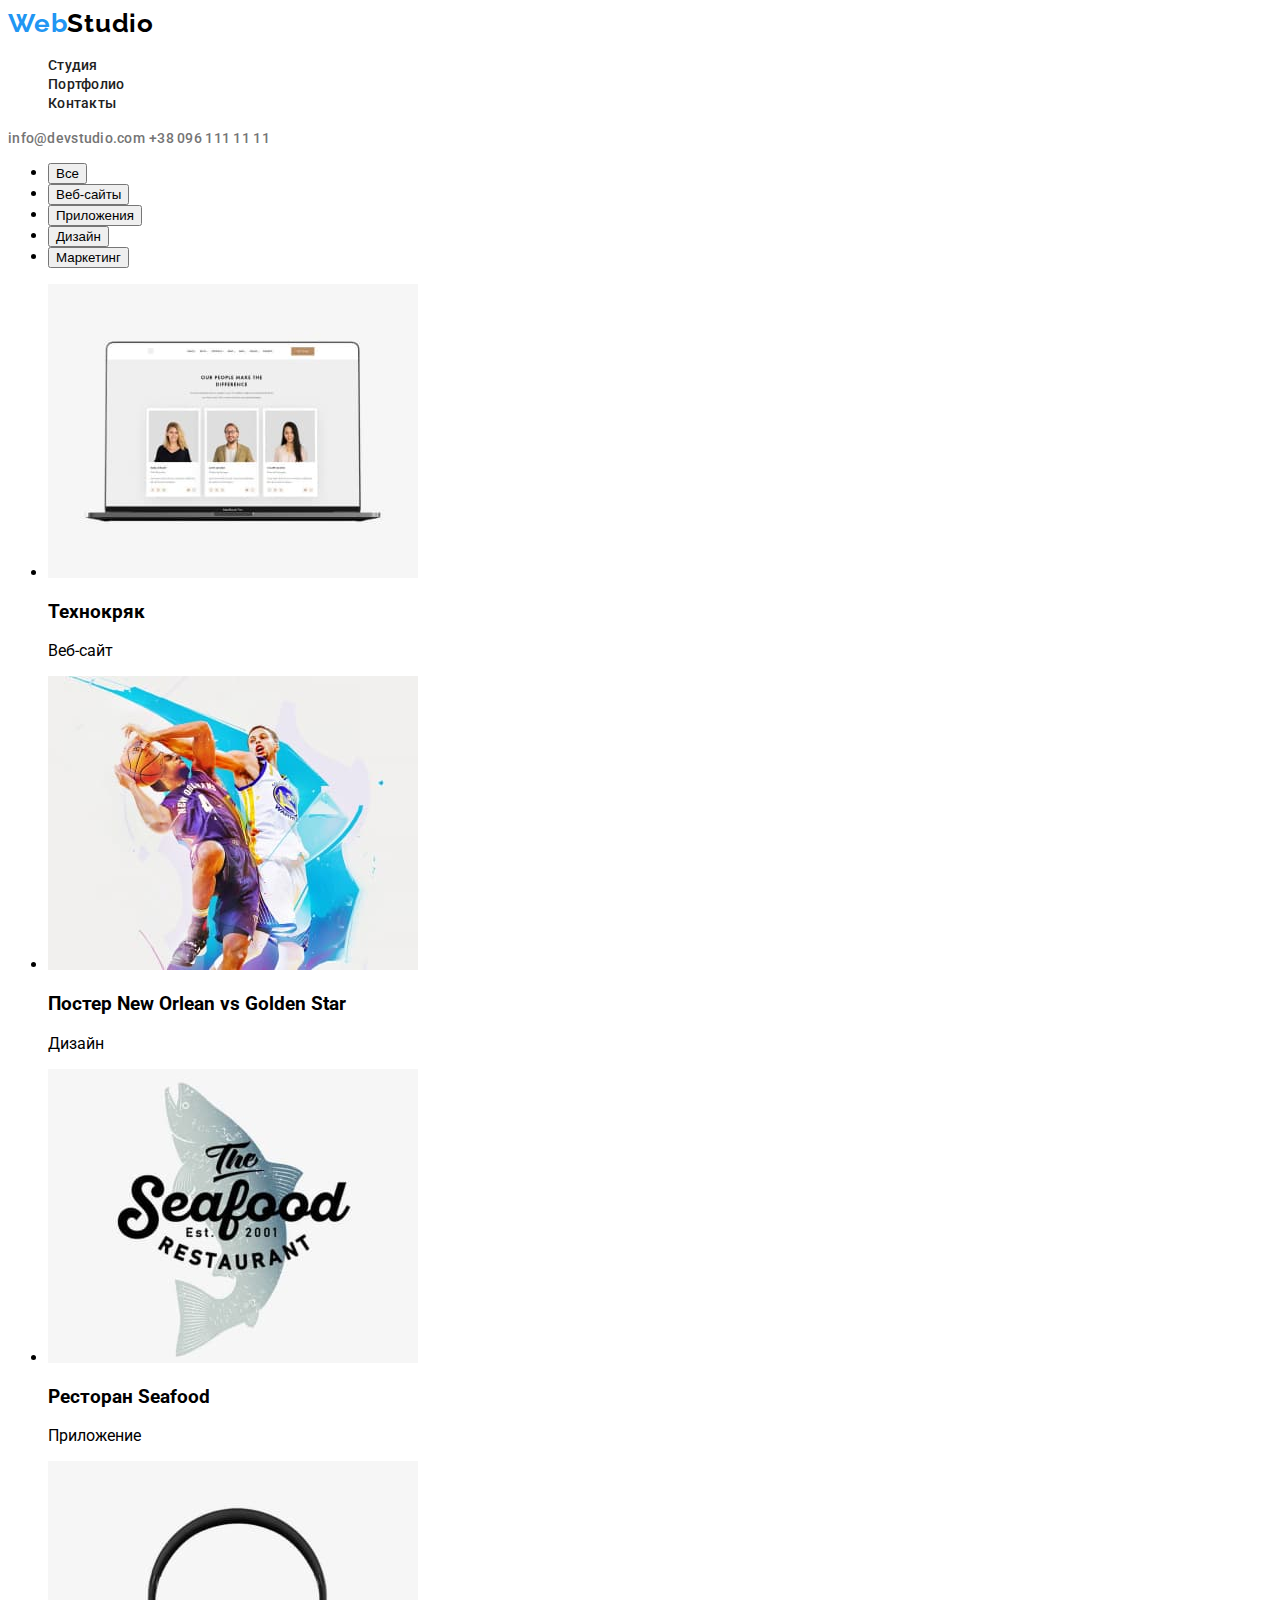
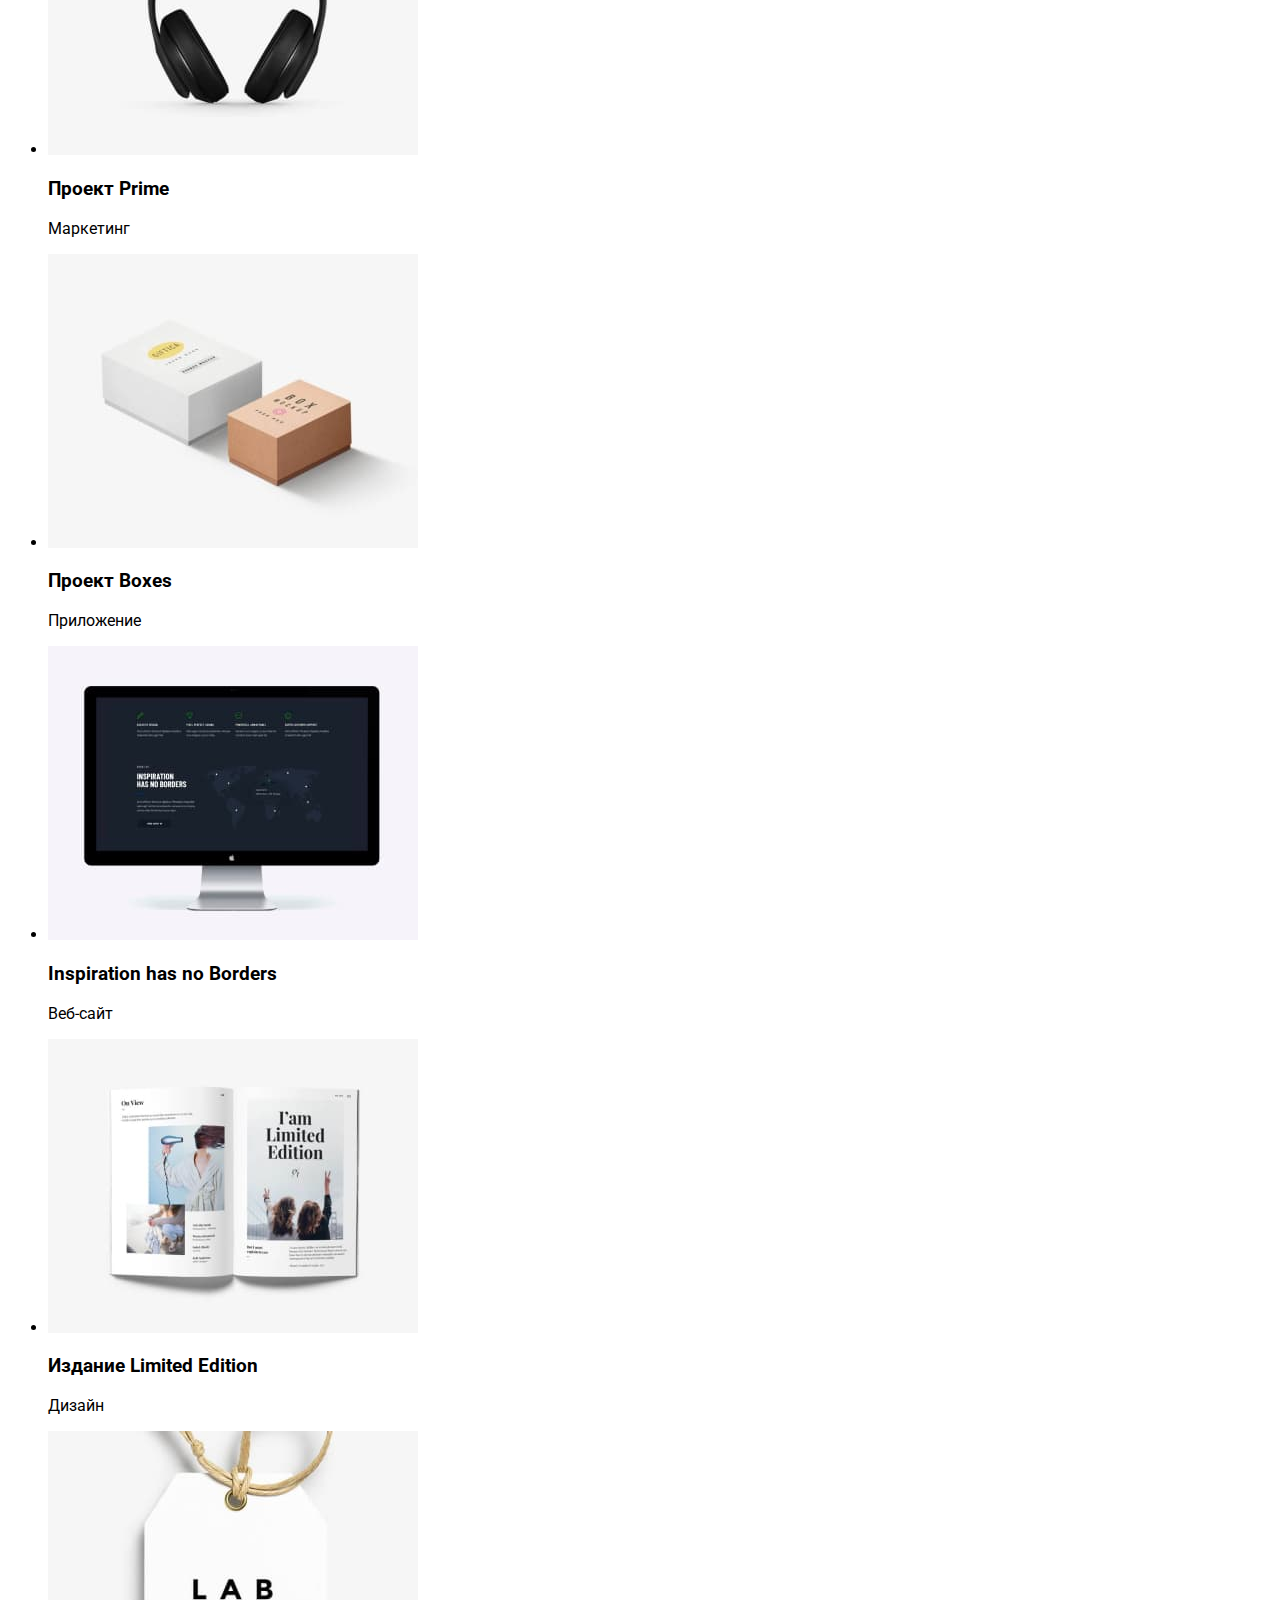
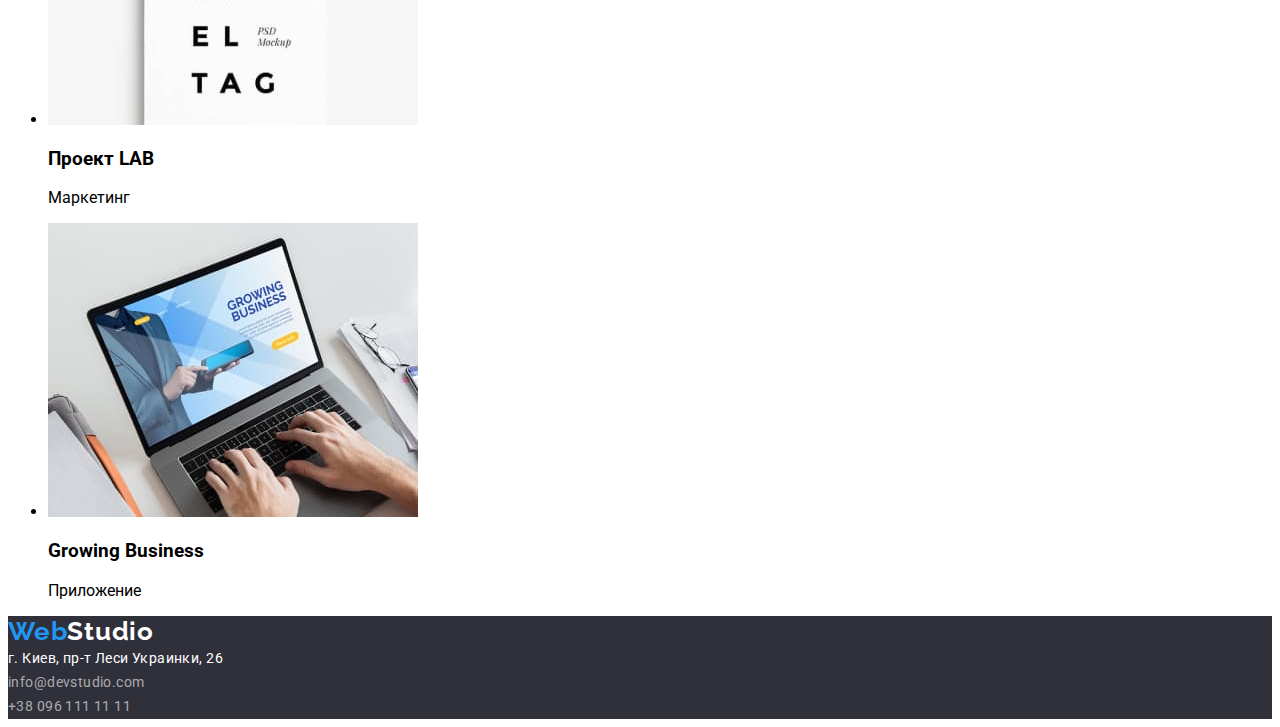
==== portfolio.html @ df606b57 "Initial commit" ====
<!DOCTYPE html>
<html lang="ru">
  <head>
    <meta charset="UTF-8" />
    <meta http-equiv="X-UA-Compatible" content="IE=edge" />
    <meta name="viewport" content="width=device-width, initial-scale=1.0" />
    <title>WebStudio</title>
    <link rel="stylesheet" href="./css/styles.css" />
    <link rel="preconnect" href="https://fonts.googleapis.com" />
    <link rel="preconnect" href="https://fonts.gstatic.com" crossorigin />
    <link
      href="https://fonts.googleapis.com/css2?family=Raleway:wght@700&family=Roboto:wght@400;500;700;900&display=swap"
      rel="stylesheet"
    />
  </head>
  <body>
    <header class="header">
      <nav>
        <a class="header-logo-text" lang="en" href="./index.html">
          <span class="header-logo-web">Web</span><span class="header-logo-studio">Studio</span></a
        >
        <ul class="header-list">
          <li><a class="header-link" href="./index.html">Студия</a></li>
          <li><a class="header-link" href="./portfolio.html">Портфолио</a></li>
          <li><a class="header-link" href="">Контакты</a></li>
        </ul>
      </nav>
      <a class="header-gmail" href="mailto:info@devstudio.com">info@devstudio.com</a>
      <a class="header-tel" href="tel:+380961111111">+38 096 111 11 11</a>
    </header>
    <main>
      <section>
        <ul>
          <li><button type="button">Все</button></li>
          <li><button type="button">Веб-сайты</button></li>
          <li><button type="button">Приложения</button></li>
          <li><button type="button">Дизайн</button></li>
          <li><button type="button">Маркетинг</button></li>
        </ul>
      </section>
      <section>
        <ul>
          <li>
            <img src="./images/portfolio1.jpg" width="370" height="294" alt="Технокряк" />
            <h3>Технокряк</h3>
            <p>Веб-сайт</p>
          </li>
          <li>
            <img
              src="./images/portfolio2.jpg"
              width="370"
              height="294"
              alt="Постер New Orlean vs Golden Star"
            />
            <h3>Постер <span lang="en">New Orlean vs Golden Star</span></h3>
            <p>Дизайн</p>
          </li>
          <li>
            <img src="./images/portfolio3.jpg" width="370" height="294" alt="Ресторан Seafood" />
            <h3>Ресторан <span lang="en">Seafood</span></h3>
            <p>Приложение</p>
          </li>
          <li>
            <img src="./images/portfolio4.jpg" width="370" height="294" alt="Проект Prime" />
            <h3>Проект <span lang="en">Prime</span></h3>
            <p>Маркетинг</p>
          </li>
          <li>
            <img src="./images/portfolio5.jpg" width="370" height="294" alt="Проект Boxes" />
            <h3>Проект <span lang="en">Boxes</span></h3>
            <p>Приложение</p>
          </li>
          <li>
            <img
              src="./images/portfolio6.jpg"
              width="370"
              height="294"
              alt="Inspiration has no Borders"
            />
            <h3 lang="en">Inspiration has no Borders</h3>
            <p>Веб-сайт</p>
          </li>
          <li>
            <img
              src="./images/portfolio7.jpg"
              width="370"
              height="294"
              alt="Издание Limited Edition"
            />
            <h3>Издание <span lang="en">Limited Edition</span></h3>
            <p>Дизайн</p>
          </li>
          <li>
            <img src="./images/portfolio8.jpg" width="370" height="294" alt="Проект LAB" />
            <h3>Проект <span lang="en">LAB</span></h3>
            <p>Маркетинг</p>
          </li>
          <li>
            <img src="./images/portfolio9.jpg" width="370" height="294" alt="Growing Business" />
            <h3 lang="en">Growing Business</h3>
            <p>Приложение</p>
          </li>
        </ul>
      </section>
    </main>
    <footer class="footer">
      <a class="footer-logo-text" lang="en" href="./index.html">
        <span class="footer-logo-web">Web</span><span class="footer-logo-studio">Studio</span></a
      >
      <address class="footer-address">
        <a
          class="footer-map"
          href="https://goo.gl/maps/3psmEt58MnkG6RGu6"
          target="_blank"
          rel="noopener noreferrer nofollow"
          >г. Киев, пр-т Леси Украинки, 26</a
        >
        <br />
        <a class="footer-gmail" href="mailto:info@devstudio.com">info@devstudio.com</a>
        <br />
        <a class="footer-tel" href="tel:+380961111111">+38 096 111 11 11</a>
      </address>
    </footer>
  </body>
</html>
---- css/styles.css ----
body {
    font-family: 'roboto', 'Segoe UI', Tahoma, sans-serif;
}

/*-------------------------------HEADER---------------------------------*/
.header-logo-text {
    text-decoration: none;
    font-family: 'Raleway';
    font-style: normal;
    font-weight: 700;
    font-size: 26px;
    line-height: 1.19;
    letter-spacing: 0.03em;
}
.header-logo-web {
    color: #2196F3;
}
.header-logo-studio {
    color: #000000;
}
.header-list {
    list-style: none
}
.header-link {
    text-decoration: none;
    font-style: normal;
    font-weight: 500;
    font-size: 14px;
    line-height: 1.14;
    letter-spacing: 0.02em;
    color: #212121;
}
.header-link:hover, 
.header-link:focus{
    color: #2196F3;
}
.header-gmail, .header-tel {
    text-decoration: none;
    font-weight: 500;
    font-size: 14px;
    line-height: 1.14;
    letter-spacing: 0.02em;
    color: #757575;
}
.header-gmail:hover, 
.header-gmail:focus, 
.header-tel:hover,
.header-tel:focus {
    color: #2196F3;
}
/*-------------------------------MAIN---------------------------------*/
.main-list,
.work-list,
.comands-list {
    list-style: none
}
/*---------SECTION-TITLE----------*/
.main-title {
    background: #2F303A;
}
.main-title-text {
    font-weight: 900;
    font-size: 44px;
    line-height: 1.36;
    text-align: center;
    letter-spacing: 0.06em;
    text-transform: uppercase;
    color: #FFFFFF;
}
.main-title-btn {
    font-weight: 700;
    font-size: 16px;
    line-height: 1.87;
    display: flex;
    align-items: center;
    text-align: center;
    letter-spacing: 0.06em;
    color: #FFFFFF;
    background: #2196F3;
}
.main-title-btn:hover,
.main-title-btn:focus {
    background: #188CE8;
}
/*---------SECTION-ITEMS------------*/
.main-list-item {
    font-weight: 700;
    font-size: 14px;
    line-height: 1.14;
    letter-spacing: 0.03em;
    text-transform: uppercase;
    color: #212121;
}
.main-list-aside {
    font-weight: 400;
    font-size: 14px;
    line-height: 1.14;
    letter-spacing: 0.03em;
    color: #757575;
}
/*---------SECTION-WORK-------------*/
.work-title {
    font-weight: 700;
    font-size: 36px;
    line-height: 42px;
    text-align: center;
    letter-spacing: 0.03em;
    color: #212121;
}
/*---------SECTION-COMANDS----------*/
.comands {
    background: #F5F4FA;
}
.comands-title {
    font-weight: 700;
    font-size: 36px;
    line-height: 1.16;
    text-align: center;
    letter-spacing: 0.03em;
    color: #212121;
}
.comands-product, 
.comands-frontend, 
.comands-marketing, 
.comands-designer {
    background: #FFFFFF;
}
.comands-item {
    font-size: 16px;
    line-height: 1.18;
    text-align: center;
    letter-spacing: 0.03em;
    color: #212121;
}
.comands-aside {
    font-style: normal;
    font-weight: 400;
    font-size: 16px;
    line-height: 1.18;
    text-align: center;
    letter-spacing: 0.03em;
    color: #757575;
}
/*-------------------------------FOOTER---------------------------------*/
.footer {
    background: #2F303A;
}
.footer-logo-text {
    text-decoration: none;
    font-family: 'Raleway';
    font-style: normal;
    font-weight: 700;
    font-size: 26px;
    line-height: 1.19;
    letter-spacing: 0.03em;
}
.footer-logo-web {
    color: #2196F3;
}
.footer-logo-studio {
    color: #FFFFFF;
}
.footer-address {
    font-style: normal;
    font-weight: 400;
    font-size: 14px;
    line-height: 1.71;
    letter-spacing: 0.03em;
    text-decoration: none;
}
.footer-map {
    text-decoration: none;
    color: #FFFFFF;
}
.footer-gmail, .footer-tel {
    text-decoration: none;
    color: rgba(255, 255, 255, 0.6);
}
.footer-map:hover,
.footer-map:focus,
.footer-gmail:hover,
.footer-gmail:focus,
.footer-tel:hover,
.footer-tel:focus {
    color: #2196F3;
}
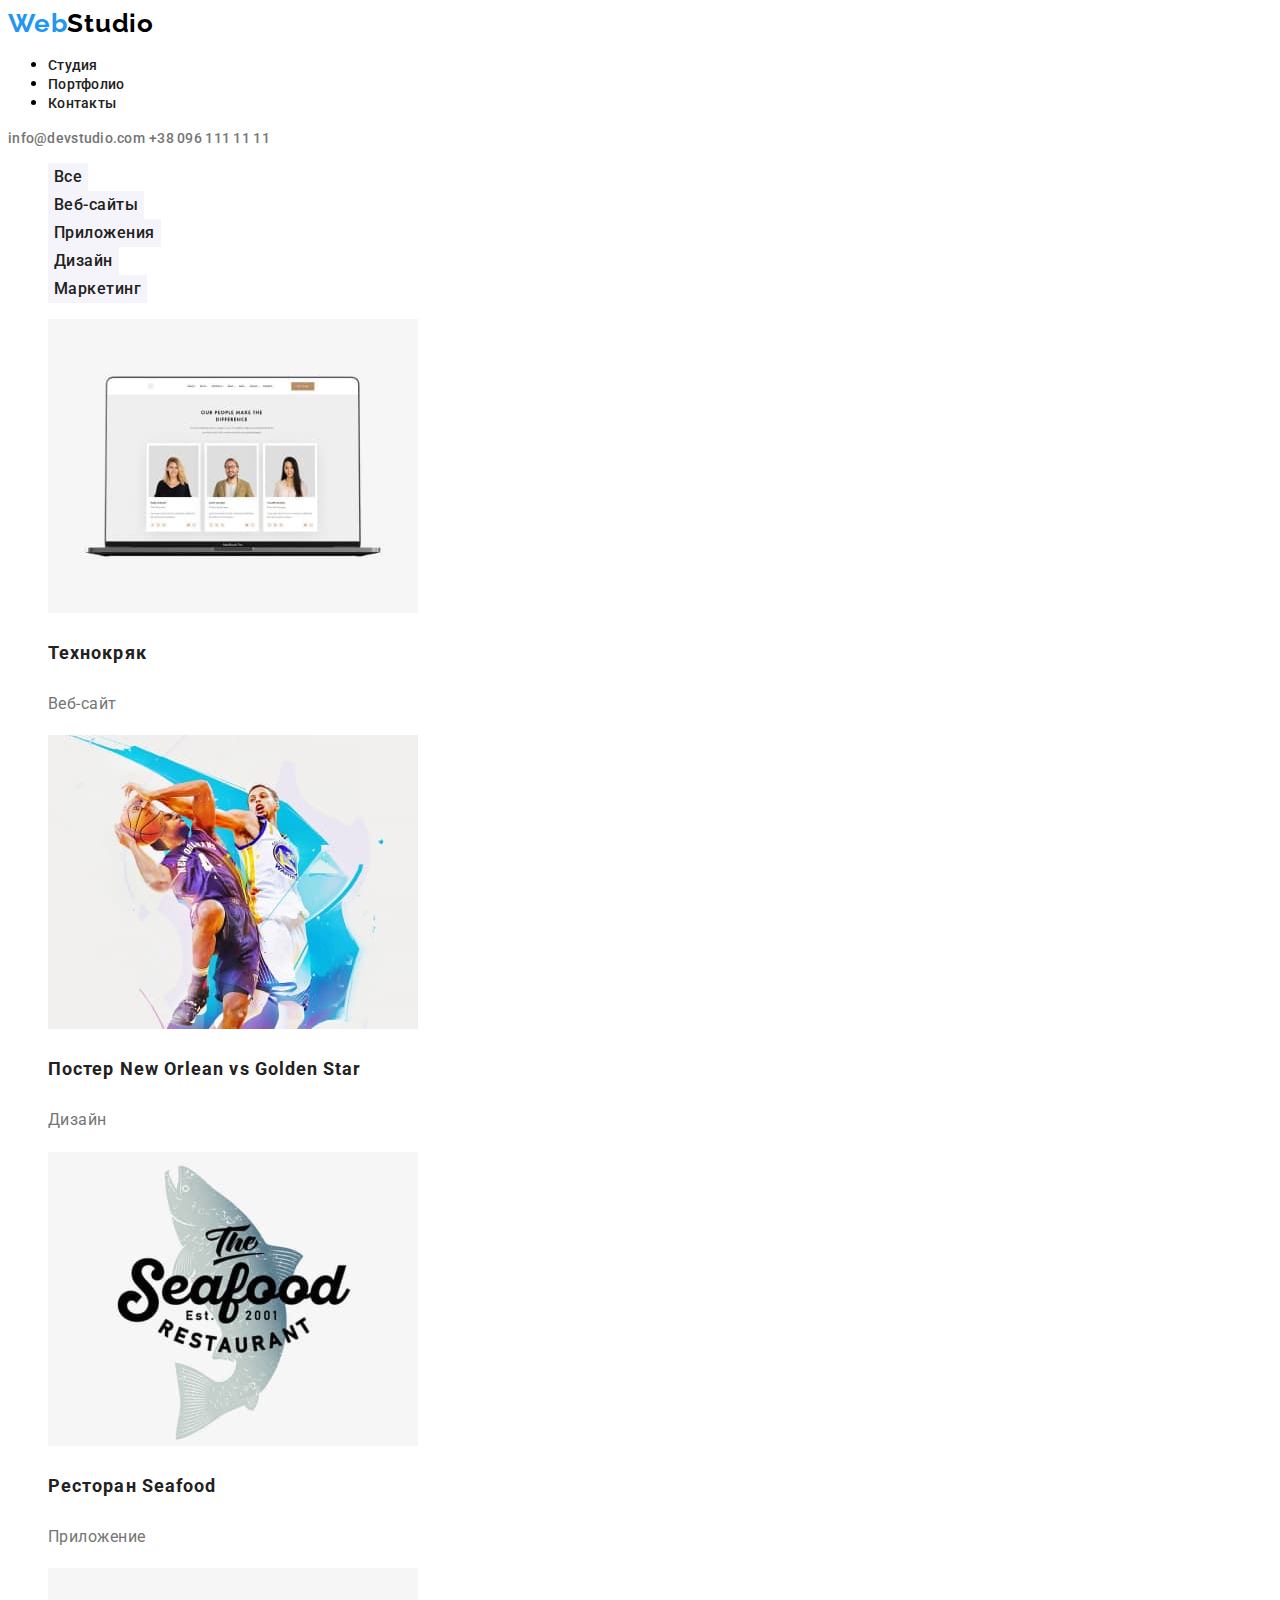
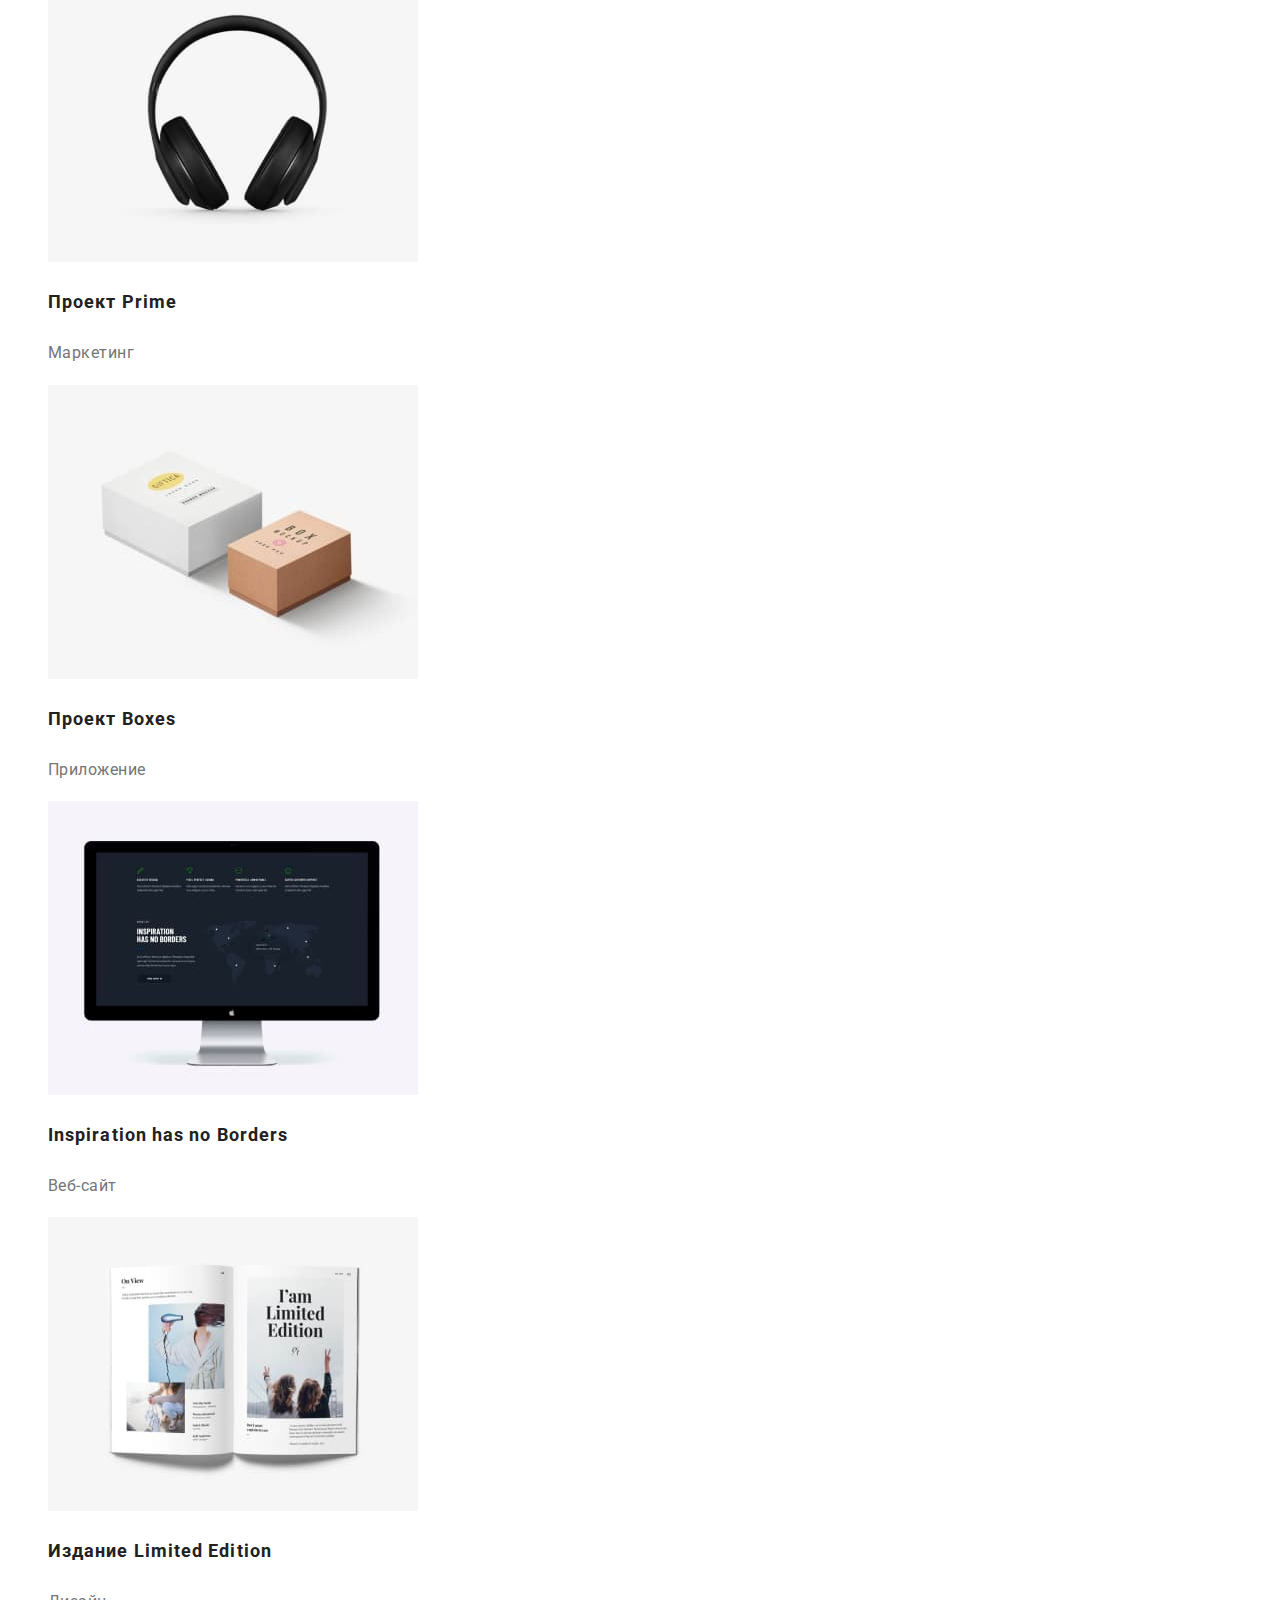
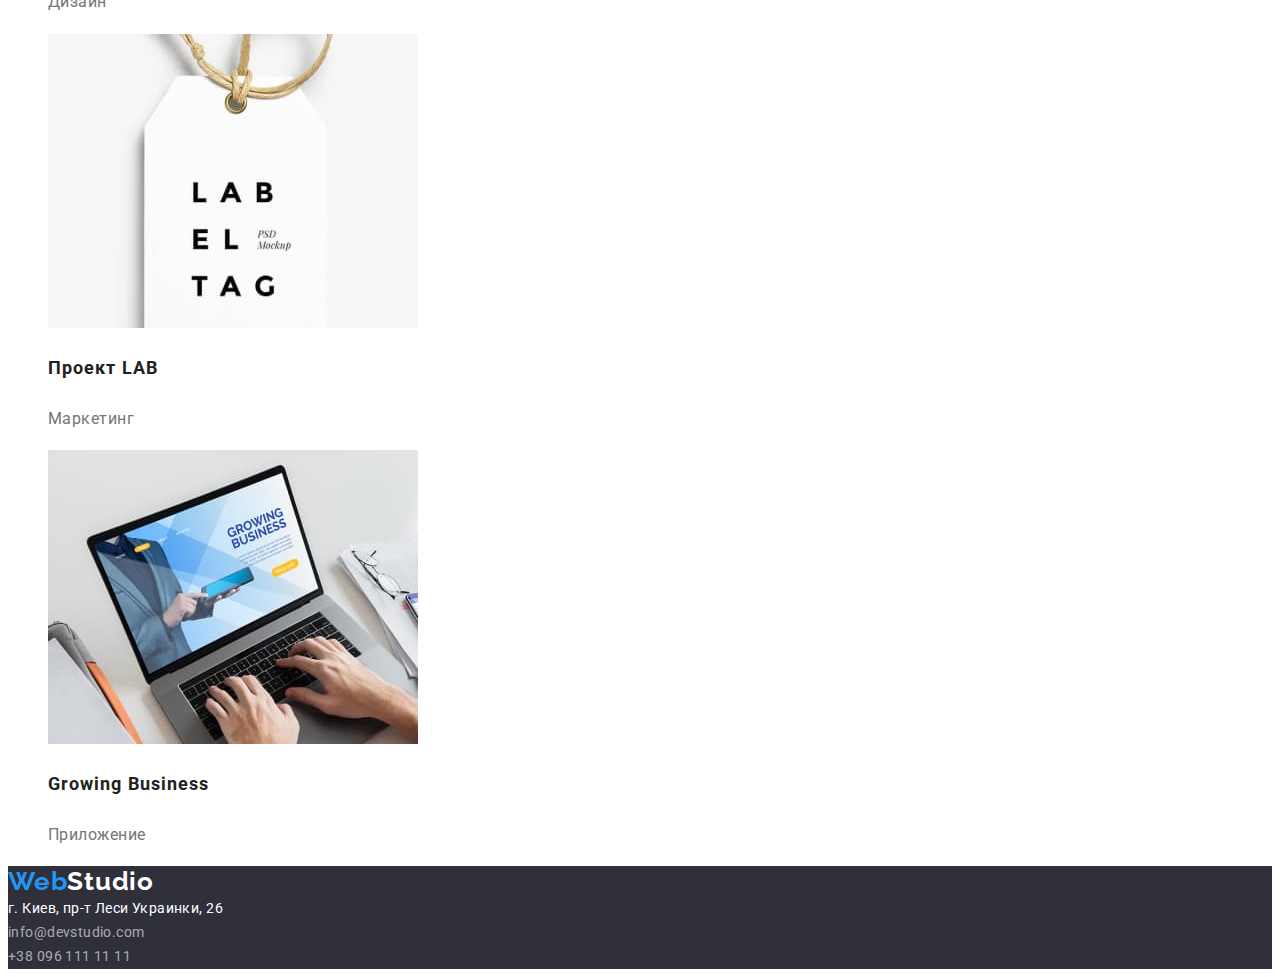
==== commit 1631102c: "9.04" ====
--- a/portfolio.html
+++ b/portfolio.html
@@ -16,34 +16,32 @@
   <body>
     <header class="header">
       <nav>
-        <a class="header-logo-text" lang="en" href="./index.html">
-          <span class="header-logo-web">Web</span><span class="header-logo-studio">Studio</span></a
-        >
+        <a class="header-logo link" lang="en" href="./index.html">
+          <span class="header-logo-web">Web</span><span class="header-logo-studio">Studio</span>
+        </a>
         <ul class="header-list">
-          <li><a class="header-link" href="./index.html">Студия</a></li>
-          <li><a class="header-link" href="./portfolio.html">Портфолио</a></li>
-          <li><a class="header-link" href="">Контакты</a></li>
+          <li><a class="header-link link" href="./index.html">Студия</a></li>
+          <li><a class="header-link link" href="./portfolio.html">Портфолио</a></li>
+          <li><a class="header-link link" href="">Контакты</a></li>
         </ul>
       </nav>
-      <a class="header-gmail" href="mailto:info@devstudio.com">info@devstudio.com</a>
-      <a class="header-tel" href="tel:+380961111111">+38 096 111 11 11</a>
+      <a class="header-gmail link" href="mailto:info@devstudio.com">info@devstudio.com</a>
+      <a class="header-tel link" href="tel:+380961111111">+38 096 111 11 11</a>
     </header>
     <main>
       <section>
-        <ul>
-          <li><button type="button">Все</button></li>
-          <li><button type="button">Веб-сайты</button></li>
-          <li><button type="button">Приложения</button></li>
-          <li><button type="button">Дизайн</button></li>
-          <li><button type="button">Маркетинг</button></li>
+        <ul class="list">
+          <li><button class="btn-filter" type="button">Все</button></li>
+          <li><button class="btn-filter" type="button">Веб-сайты</button></li>
+          <li><button class="btn-filter" type="button">Приложения</button></li>
+          <li><button class="btn-filter" type="button">Дизайн</button></li>
+          <li><button class="btn-filter" type="button">Маркетинг</button></li>
         </ul>
-      </section>
-      <section>
-        <ul>
+        <ul class="list">
           <li>
             <img src="./images/portfolio1.jpg" width="370" height="294" alt="Технокряк" />
-            <h3>Технокряк</h3>
-            <p>Веб-сайт</p>
+            <h3 class="filter-title">Технокряк</h3>
+            <p class="filter-item">Веб-сайт</p>
           </li>
           <li>
             <img
@@ -52,23 +50,23 @@
               height="294"
               alt="Постер New Orlean vs Golden Star"
             />
-            <h3>Постер <span lang="en">New Orlean vs Golden Star</span></h3>
-            <p>Дизайн</p>
+            <h3 class="filter-title">Постер <span lang="en">New Orlean vs Golden Star</span></h3>
+            <p class="filter-item">Дизайн</p>
           </li>
           <li>
             <img src="./images/portfolio3.jpg" width="370" height="294" alt="Ресторан Seafood" />
-            <h3>Ресторан <span lang="en">Seafood</span></h3>
-            <p>Приложение</p>
+            <h3 class="filter-title">Ресторан <span lang="en">Seafood</span></h3>
+            <p class="filter-item">Приложение</p>
           </li>
           <li>
             <img src="./images/portfolio4.jpg" width="370" height="294" alt="Проект Prime" />
-            <h3>Проект <span lang="en">Prime</span></h3>
-            <p>Маркетинг</p>
+            <h3 class="filter-title">Проект <span lang="en">Prime</span></h3>
+            <p class="filter-item">Маркетинг</p>
           </li>
           <li>
             <img src="./images/portfolio5.jpg" width="370" height="294" alt="Проект Boxes" />
-            <h3>Проект <span lang="en">Boxes</span></h3>
-            <p>Приложение</p>
+            <h3 class="filter-title">Проект <span lang="en">Boxes</span></h3>
+            <p class="filter-item">Приложение</p>
           </li>
           <li>
             <img
@@ -77,8 +75,8 @@
               height="294"
               alt="Inspiration has no Borders"
             />
-            <h3 lang="en">Inspiration has no Borders</h3>
-            <p>Веб-сайт</p>
+            <h3 class="filter-title" lang="en">Inspiration has no Borders</h3>
+            <p class="filter-item">Веб-сайт</p>
           </li>
           <li>
             <img
@@ -87,38 +85,39 @@
               height="294"
               alt="Издание Limited Edition"
             />
-            <h3>Издание <span lang="en">Limited Edition</span></h3>
-            <p>Дизайн</p>
+            <h3 class="filter-title">Издание <span lang="en">Limited Edition</span></h3>
+            <p class="filter-item">Дизайн</p>
           </li>
           <li>
             <img src="./images/portfolio8.jpg" width="370" height="294" alt="Проект LAB" />
-            <h3>Проект <span lang="en">LAB</span></h3>
-            <p>Маркетинг</p>
+            <h3 class="filter-title">Проект <span lang="en">LAB</span></h3>
+            <p class="filter-item">Маркетинг</p>
           </li>
           <li>
             <img src="./images/portfolio9.jpg" width="370" height="294" alt="Growing Business" />
-            <h3 lang="en">Growing Business</h3>
-            <p>Приложение</p>
+            <h3 class="filter-title" lang="en">Growing Business</h3>
+            <p class="filter-item">Приложение</p>
           </li>
         </ul>
       </section>
     </main>
     <footer class="footer">
-      <a class="footer-logo-text" lang="en" href="./index.html">
-        <span class="footer-logo-web">Web</span><span class="footer-logo-studio">Studio</span></a
-      >
+      <a class="footer-logo" lang="en" href="./index.html">
+        <span class="footer-logo-web">Web</span><span class="footer-logo-studio">Studio</span>
+      </a>
       <address class="footer-address">
         <a
-          class="footer-map"
+          class="footer-map link"
           href="https://goo.gl/maps/3psmEt58MnkG6RGu6"
           target="_blank"
           rel="noopener noreferrer nofollow"
-          >г. Киев, пр-т Леси Украинки, 26</a
         >
+          г. Киев, пр-т Леси Украинки, 26
+        </a>
         <br />
-        <a class="footer-gmail" href="mailto:info@devstudio.com">info@devstudio.com</a>
+        <a class="footer-gmail link" href="mailto:info@devstudio.com">info@devstudio.com</a>
         <br />
-        <a class="footer-tel" href="tel:+380961111111">+38 096 111 11 11</a>
+        <a class="footer-tel link" href="tel:+380961111111">+38 096 111 11 11</a>
       </address>
     </footer>
   </body>
--- a/css/styles.css
+++ b/css/styles.css
@@ -1,16 +1,32 @@
 body {
-    font-family: 'roboto', 'Segoe UI', Tahoma, sans-serif;
+    font-family: 'Roboto',  Tahoma, sans-serif;
+}
+.list {
+    list-style: none
+}
+.link {
+    text-decoration: none;
 }
 
+/*-------------------------------INDEX----------------------------------*/
 /*-------------------------------HEADER---------------------------------*/
-.header-logo-text {
-    text-decoration: none;
-    font-family: 'Raleway';
-    font-style: normal;
-    font-weight: 700;
-    font-size: 26px;
-    line-height: 1.19;
-    letter-spacing: 0.03em;
+.header-logo {
+    font-family: 'Raleway';
+    font-style: normal;
+    font-weight: 700;
+    font-size: 26px;
+    line-height: 1.19;
+    letter-spacing: 0.03em;
+}
+.header-logo:hover, 
+.header-logo:focus {
+    font-family: 'Raleway';
+    font-style: normal;
+    font-weight: 700;
+    font-size: 26px;
+    line-height: 1.19;
+    letter-spacing: 0.03em;
+    background: #ffffff;
 }
 .header-logo-web {
     color: #2196F3;
@@ -18,12 +34,7 @@
 .header-logo-studio {
     color: #000000;
 }
-.header-list {
-    list-style: none
-}
 .header-link {
-    text-decoration: none;
-    font-style: normal;
     font-weight: 500;
     font-size: 14px;
     line-height: 1.14;
@@ -31,29 +42,31 @@
     color: #212121;
 }
 .header-link:hover, 
-.header-link:focus{
+.header-link:focus {
+    font-weight: 500;
+    font-size: 14px;
+    line-height: 1.14;
+    letter-spacing: 0.02em;
+    background: #ffffff;
     color: #2196F3;
 }
 .header-gmail, .header-tel {
-    text-decoration: none;
-    font-weight: 500;
-    font-size: 14px;
-    line-height: 1.14;
-    letter-spacing: 0.02em;
-    color: #757575;
-}
-.header-gmail:hover, 
-.header-gmail:focus, 
-.header-tel:hover,
-.header-tel:focus {
+    font-weight: 500;
+    font-size: 14px;
+    line-height: 1.14;
+    letter-spacing: 0.02em;
+    color: #757575;
+}
+.header-gmail:hover, .header-gmail:focus, 
+.header-tel:hover, .header-tel:focus {
+    font-weight: 500;
+    font-size: 14px;
+    line-height: 1.14;
+    letter-spacing: 0.02em;
+    background: #ffffff;
     color: #2196F3;
 }
 /*-------------------------------MAIN---------------------------------*/
-.main-list,
-.work-list,
-.comands-list {
-    list-style: none
-}
 /*---------SECTION-TITLE----------*/
 .main-title {
     background: #2F303A;
@@ -78,8 +91,16 @@
     color: #FFFFFF;
     background: #2196F3;
 }
-.main-title-btn:hover,
+.main-title-btn:hover, 
 .main-title-btn:focus {
+    font-weight: 700;
+    font-size: 16px;
+    line-height: 1.87;
+    display: flex;
+    align-items: center;
+    text-align: center;
+    letter-spacing: 0.06em;
+    color: #FFFFFF;
     background: #188CE8;
 }
 /*---------SECTION-ITEMS------------*/
@@ -145,7 +166,7 @@
 .footer {
     background: #2F303A;
 }
-.footer-logo-text {
+.footer-logo {
     text-decoration: none;
     font-family: 'Raleway';
     font-style: normal;
@@ -154,6 +175,17 @@
     line-height: 1.19;
     letter-spacing: 0.03em;
 }
+.footer-logo:hover,
+.footer-logo:focus {
+    text-decoration: none;
+    font-family: 'Raleway';
+    font-style: normal;
+    font-weight: 700;
+    font-size: 26px;
+    line-height: 1.19;
+    letter-spacing: 0.03em;
+    background: #2F303A;
+}
 .footer-logo-web {
     color: #2196F3;
 }
@@ -166,21 +198,82 @@
     font-size: 14px;
     line-height: 1.71;
     letter-spacing: 0.03em;
-    text-decoration: none;
 }
 .footer-map {
-    text-decoration: none;
+    font-style: normal;
+    font-weight: 400;
+    font-size: 14px;
+    line-height: 1.71;
+    letter-spacing: 0.03em;
+    color: #FFFFFF;
+}
+.footer-map:hover,
+.footer-map:focus {
+    font-style: normal;
+    font-weight: 400;
+    font-size: 14px;
+    line-height: 1.71;
+    letter-spacing: 0.03em;
+    background: #2F303A;
     color: #FFFFFF;
 }
 .footer-gmail, .footer-tel {
-    text-decoration: none;
+    font-style: normal;
+    font-weight: 400;
+    font-size: 14px;
+    line-height: 1.71;
+    letter-spacing: 0.03em;
     color: rgba(255, 255, 255, 0.6);
 }
-.footer-map:hover,
-.footer-map:focus,
 .footer-gmail:hover,
 .footer-gmail:focus,
 .footer-tel:hover,
 .footer-tel:focus {
-    color: #2196F3;
-}
+    font-style: normal;
+    font-weight: 400;
+    font-size: 14px;
+    line-height: 1.71;
+    letter-spacing: 0.03em;
+    background: #2F303A;
+    color: rgba(255, 255, 255, 0.6);
+}
+/*-------------------------------PORTFOLIO---------------------------------*/
+button {
+    border: none;
+}
+.btn-filter {
+    font-family: 'Roboto';
+    font-style: normal;
+    font-weight: 500;
+    font-size: 16px;
+    line-height: 26px;
+    text-align: center;
+    letter-spacing: 0.03em;
+    color: #212121;
+    background: #F5F4FA;
+}
+.btn-filter:hover, :focus {
+    font-family: 'Roboto';
+    font-style: normal;
+    font-weight: 500;
+    font-size: 16px;
+    line-height: 1.62;
+    text-align: center;
+    letter-spacing: 0.03em;
+    color: #FFFFFF;
+    background: #2196F3;
+}
+.filter-title {
+    font-weight: 700;
+    font-size: 18px;
+    line-height: 2;
+    letter-spacing: 0.06em;
+    color: #212121;
+}
+.filter-item {
+    font-weight: 400;
+    font-size: 16px;
+    line-height: 1.9;
+    letter-spacing: 0.03em;
+    color: #757575;
+}
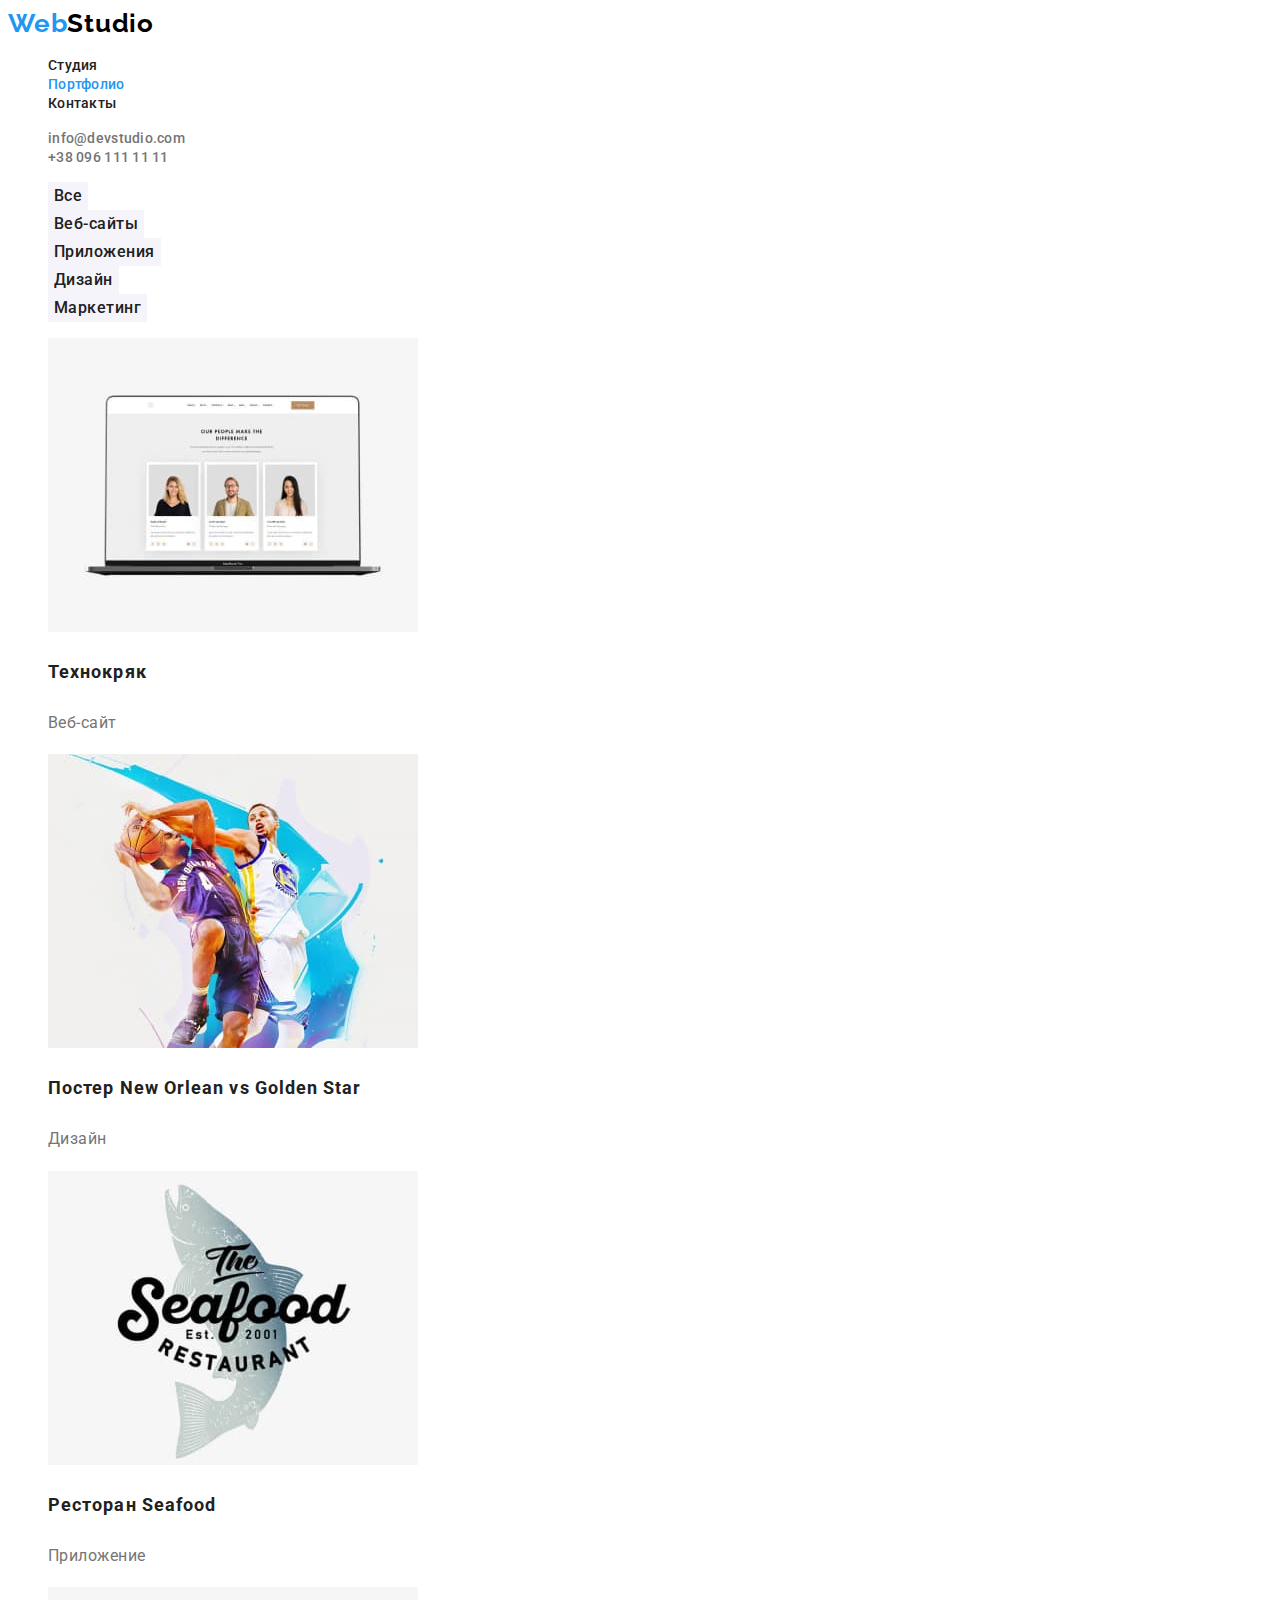
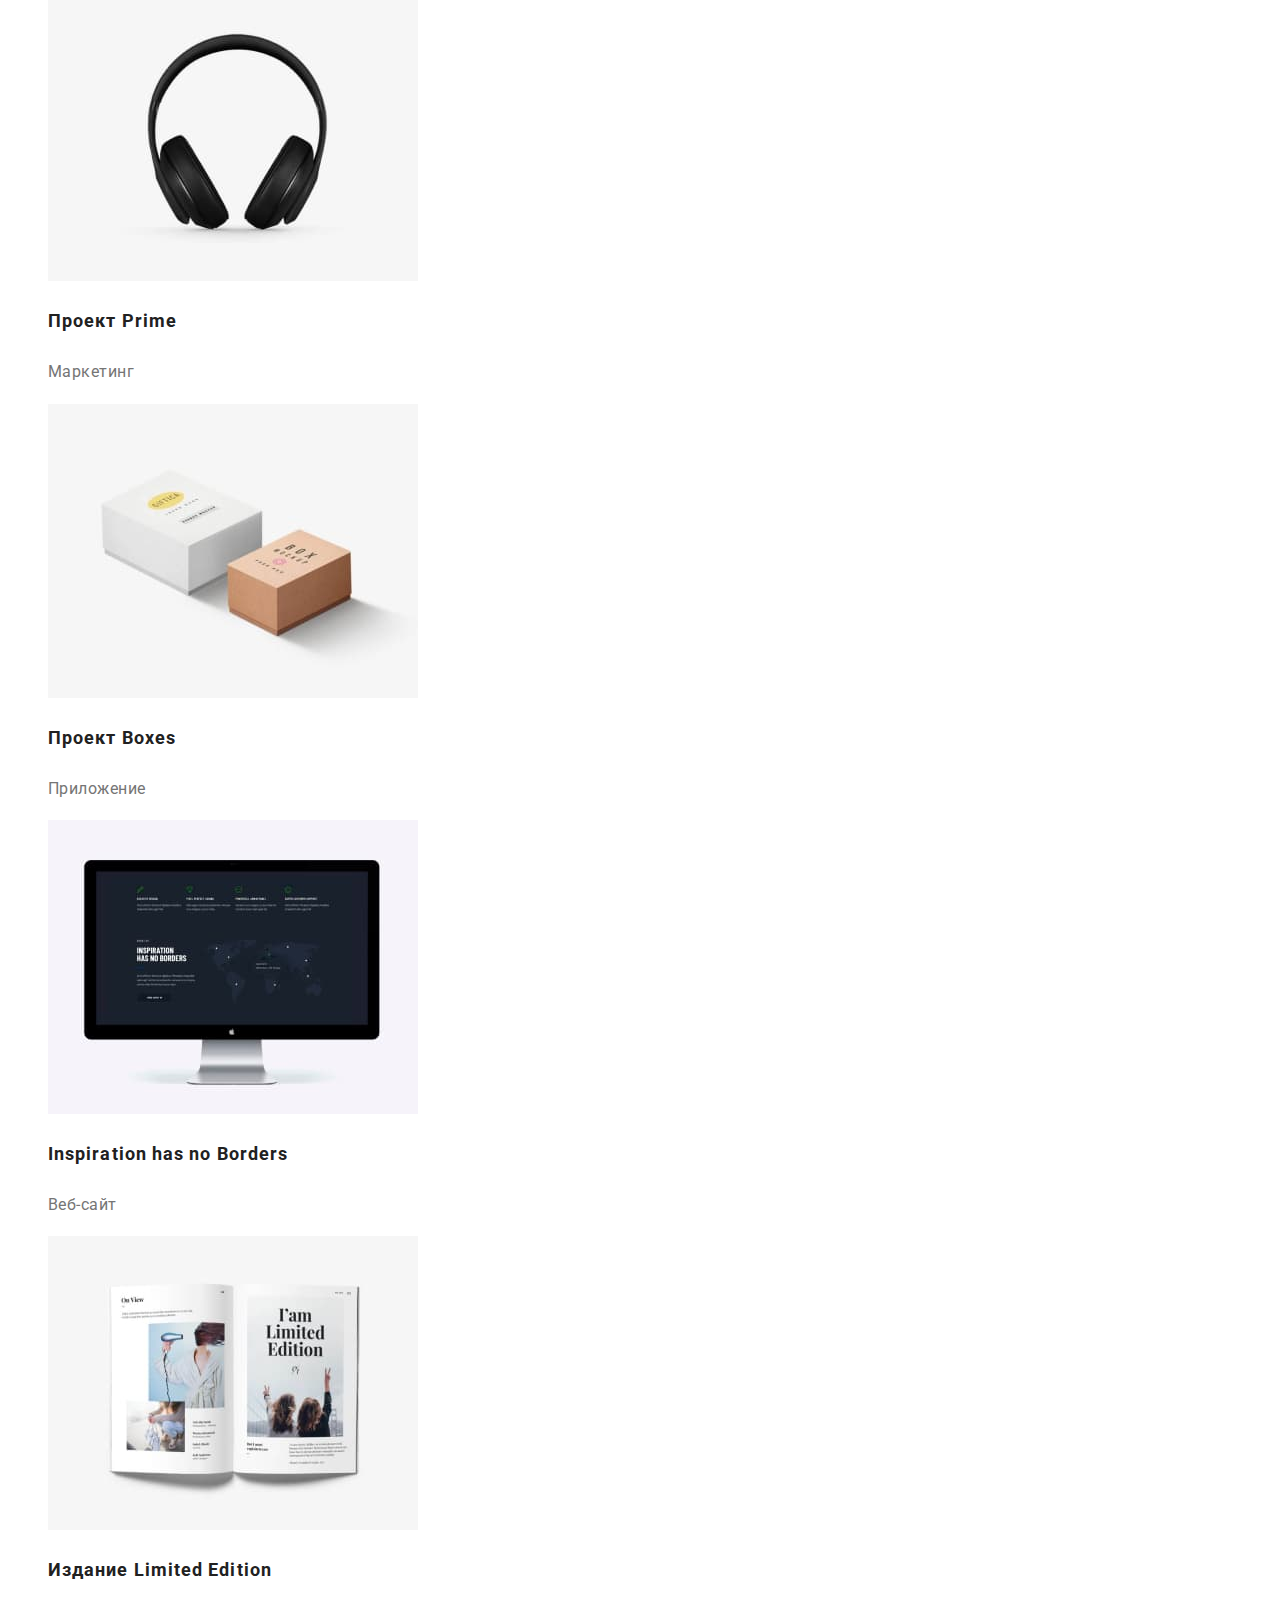
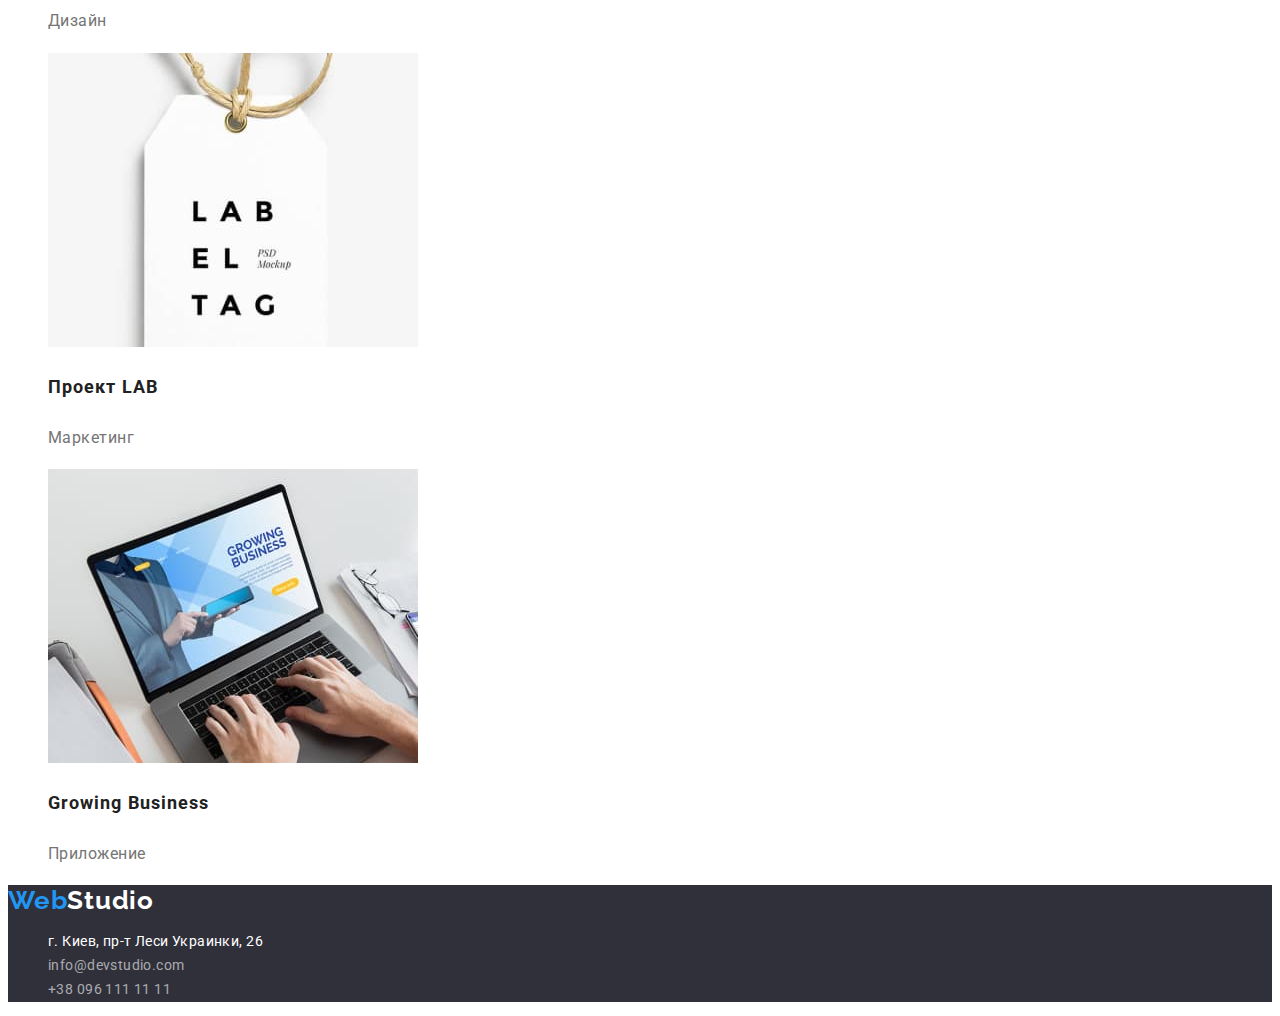
==== commit a1f71b55: "dz2" ====
--- a/portfolio.html
+++ b/portfolio.html
@@ -5,13 +5,13 @@
     <meta http-equiv="X-UA-Compatible" content="IE=edge" />
     <meta name="viewport" content="width=device-width, initial-scale=1.0" />
     <title>WebStudio</title>
-    <link rel="stylesheet" href="./css/styles.css" />
     <link rel="preconnect" href="https://fonts.googleapis.com" />
     <link rel="preconnect" href="https://fonts.gstatic.com" crossorigin />
     <link
       href="https://fonts.googleapis.com/css2?family=Raleway:wght@700&family=Roboto:wght@400;500;700;900&display=swap"
       rel="stylesheet"
     />
+    <link rel="stylesheet" href="./css/styles.css" />
   </head>
   <body>
     <header class="header">
@@ -19,14 +19,18 @@
         <a class="header-logo link" lang="en" href="./index.html">
           <span class="header-logo-web">Web</span><span class="header-logo-studio">Studio</span>
         </a>
-        <ul class="header-list">
+        <ul class="list">
           <li><a class="header-link link" href="./index.html">Студия</a></li>
-          <li><a class="header-link link" href="./portfolio.html">Портфолио</a></li>
+          <li><a class="header-link link current" href="./portfolio.html">Портфолио</a></li>
           <li><a class="header-link link" href="">Контакты</a></li>
         </ul>
       </nav>
-      <a class="header-gmail link" href="mailto:info@devstudio.com">info@devstudio.com</a>
-      <a class="header-tel link" href="tel:+380961111111">+38 096 111 11 11</a>
+      <ul class="list">
+        <li>
+          <a class="header-gmail link" href="mailto:info@devstudio.com">info@devstudio.com</a>
+        </li>
+        <li><a class="header-tel link" href="tel:+380961111111">+38 096 111 11 11</a></li>
+      </ul>
     </header>
     <main>
       <section>
@@ -105,19 +109,22 @@
       <a class="footer-logo" lang="en" href="./index.html">
         <span class="footer-logo-web">Web</span><span class="footer-logo-studio">Studio</span>
       </a>
-      <address class="footer-address">
-        <a
-          class="footer-map link"
-          href="https://goo.gl/maps/3psmEt58MnkG6RGu6"
-          target="_blank"
-          rel="noopener noreferrer nofollow"
-        >
-          г. Киев, пр-т Леси Украинки, 26
-        </a>
-        <br />
-        <a class="footer-gmail link" href="mailto:info@devstudio.com">info@devstudio.com</a>
-        <br />
-        <a class="footer-tel link" href="tel:+380961111111">+38 096 111 11 11</a>
+      <address class="footer-address link">
+        <ul class="list">
+          <li>
+            <a
+              class="footer-map link"
+              href="https://goo.gl/maps/3psmEt58MnkG6RGu6"
+              target="_blank"
+              rel="noopener noreferrer nofollow"
+              >г. Киев, пр-т Леси Украинки, 26
+            </a>
+          </li>
+          <li>
+            <a class="footer-gmail link" href="mailto:info@devstudio.com">info@devstudio.com</a>
+          </li>
+          <li><a class="footer-tel link" href="tel:+380961111111">+38 096 111 11 11</a></li>
+        </ul>
       </address>
     </footer>
   </body>
--- a/css/styles.css
+++ b/css/styles.css
@@ -1,12 +1,13 @@
+:root {
+    --title-text-color: #212121;
+    --basic-text-color: #757575;
+    --accent-color: #2196F3;
+}
 body {
     font-family: 'Roboto',  Tahoma, sans-serif;
 }
-.list {
-    list-style: none
-}
-.link {
-    text-decoration: none;
-}
+.list { list-style: none; }
+.link { text-decoration: none; }
 
 /*-------------------------------INDEX----------------------------------*/
 /*-------------------------------HEADER---------------------------------*/
@@ -29,7 +30,7 @@
     background: #ffffff;
 }
 .header-logo-web {
-    color: #2196F3;
+    color: var(--accent-color);
 }
 .header-logo-studio {
     color: #000000;
@@ -41,6 +42,9 @@
     letter-spacing: 0.02em;
     color: #212121;
 }
+.current {
+    color: var(--accent-color);
+}
 .header-link:hover, 
 .header-link:focus {
     font-weight: 500;
@@ -48,7 +52,7 @@
     line-height: 1.14;
     letter-spacing: 0.02em;
     background: #ffffff;
-    color: #2196F3;
+    color: var(--accent-color);
 }
 .header-gmail, .header-tel {
     font-weight: 500;
@@ -64,7 +68,7 @@
     line-height: 1.14;
     letter-spacing: 0.02em;
     background: #ffffff;
-    color: #2196F3;
+    color: var(--accent-color);
 }
 /*-------------------------------MAIN---------------------------------*/
 /*---------SECTION-TITLE----------*/
@@ -81,6 +85,8 @@
     color: #FFFFFF;
 }
 .main-title-btn {
+    font-family: 'Roboto';
+    font-style: normal;
     font-weight: 700;
     font-size: 16px;
     line-height: 1.87;
@@ -89,10 +95,12 @@
     text-align: center;
     letter-spacing: 0.06em;
     color: #FFFFFF;
-    background: #2196F3;
+    background: var(--accent-color);
 }
 .main-title-btn:hover, 
 .main-title-btn:focus {
+    font-family: 'Roboto';
+    font-style: normal;
     font-weight: 700;
     font-size: 16px;
     line-height: 1.87;
@@ -110,23 +118,23 @@
     line-height: 1.14;
     letter-spacing: 0.03em;
     text-transform: uppercase;
-    color: #212121;
+    color: var(--title-text-color);
 }
 .main-list-aside {
     font-weight: 400;
     font-size: 14px;
     line-height: 1.14;
     letter-spacing: 0.03em;
-    color: #757575;
+    color: var(--basic-text-color);
 }
 /*---------SECTION-WORK-------------*/
 .work-title {
     font-weight: 700;
     font-size: 36px;
-    line-height: 42px;
-    text-align: center;
-    letter-spacing: 0.03em;
-    color: #212121;
+    line-height: 1.16;
+    text-align: center;
+    letter-spacing: 0.03em;
+    color: var(--title-text-color);
 }
 /*---------SECTION-COMANDS----------*/
 .comands {
@@ -151,7 +159,7 @@
     line-height: 1.18;
     text-align: center;
     letter-spacing: 0.03em;
-    color: #212121;
+    color: var(--title-text-color);
 }
 .comands-aside {
     font-style: normal;
@@ -160,7 +168,7 @@
     line-height: 1.18;
     text-align: center;
     letter-spacing: 0.03em;
-    color: #757575;
+    color: var(--basic-text-color);
 }
 /*-------------------------------FOOTER---------------------------------*/
 .footer {
@@ -187,7 +195,7 @@
     background: #2F303A;
 }
 .footer-logo-web {
-    color: #2196F3;
+    color: var(--accent-color);
 }
 .footer-logo-studio {
     color: #FFFFFF;
@@ -261,19 +269,19 @@
     text-align: center;
     letter-spacing: 0.03em;
     color: #FFFFFF;
-    background: #2196F3;
+    background: var(--accent-color);
 }
 .filter-title {
     font-weight: 700;
     font-size: 18px;
     line-height: 2;
     letter-spacing: 0.06em;
-    color: #212121;
+    color: var(--title-text-color);
 }
 .filter-item {
     font-weight: 400;
     font-size: 16px;
     line-height: 1.9;
     letter-spacing: 0.03em;
-    color: #757575;
-}
+    color: var(--basic-text-color);
+}
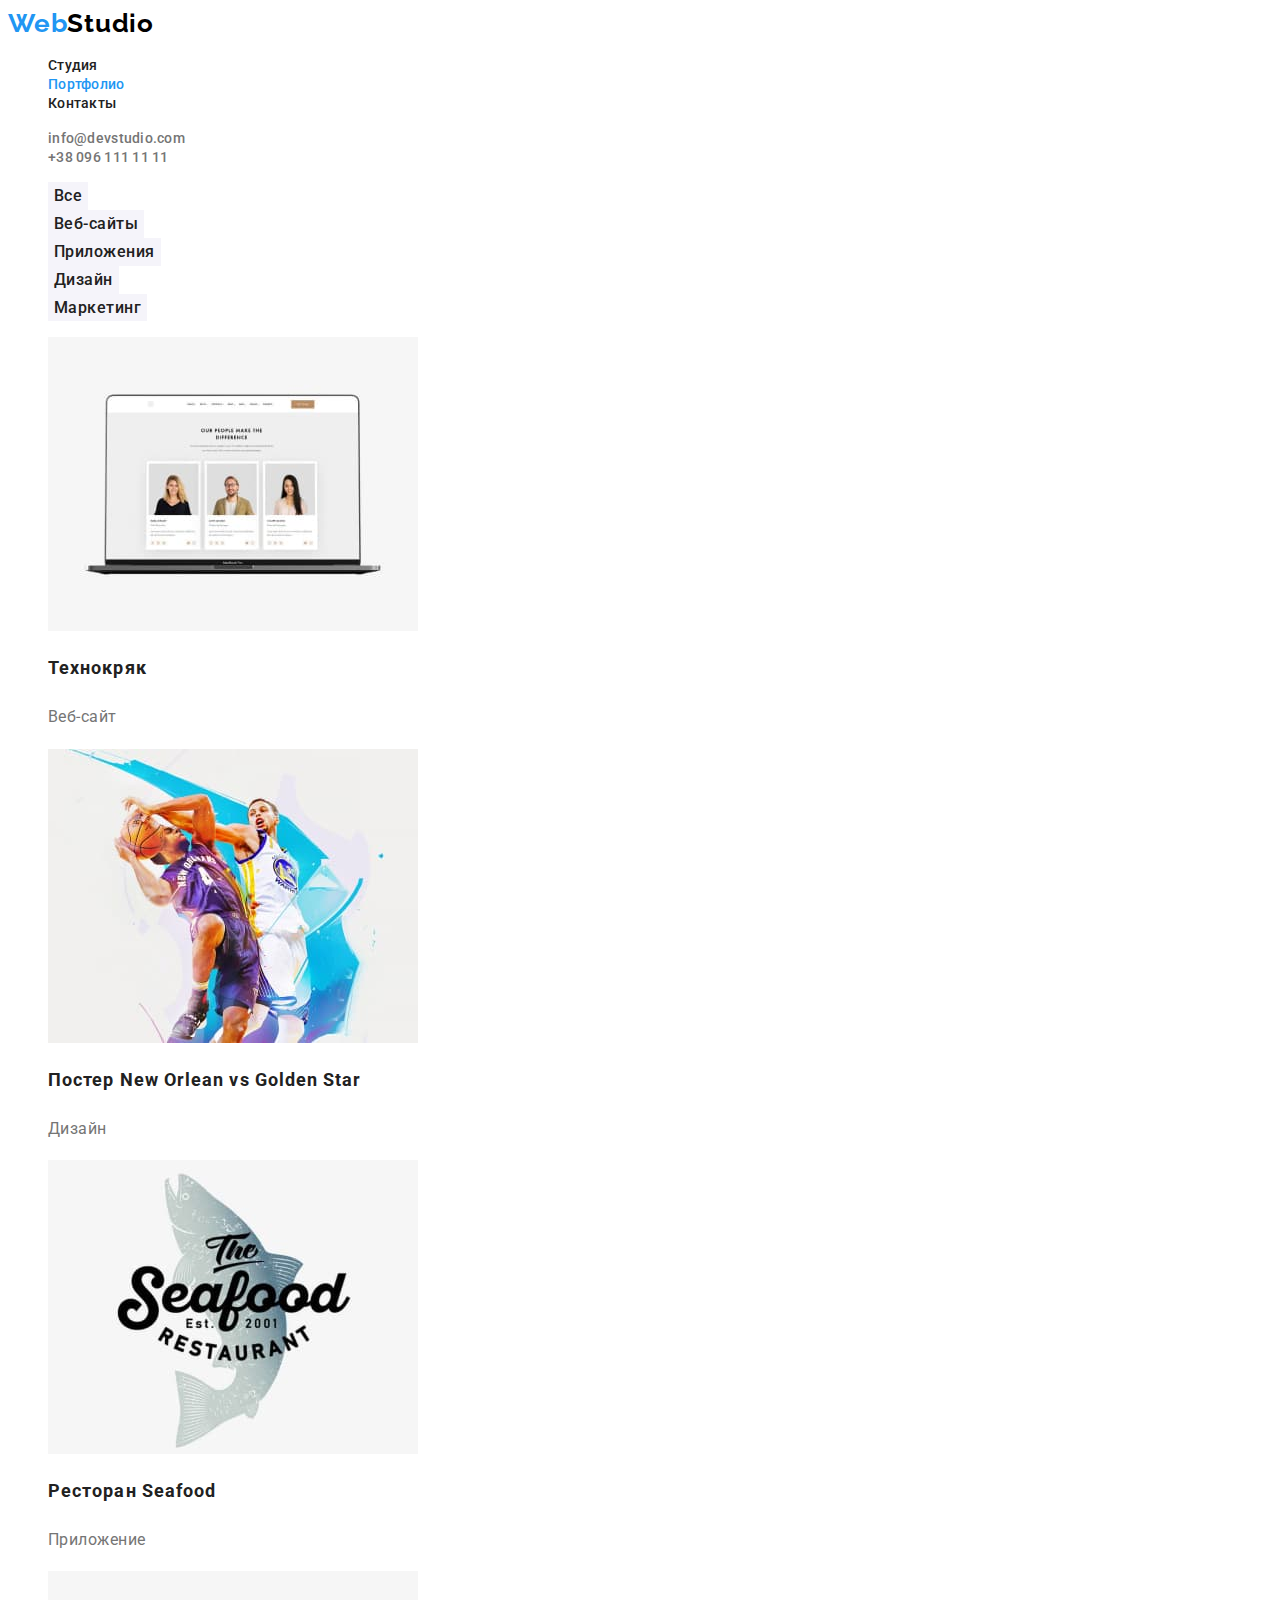
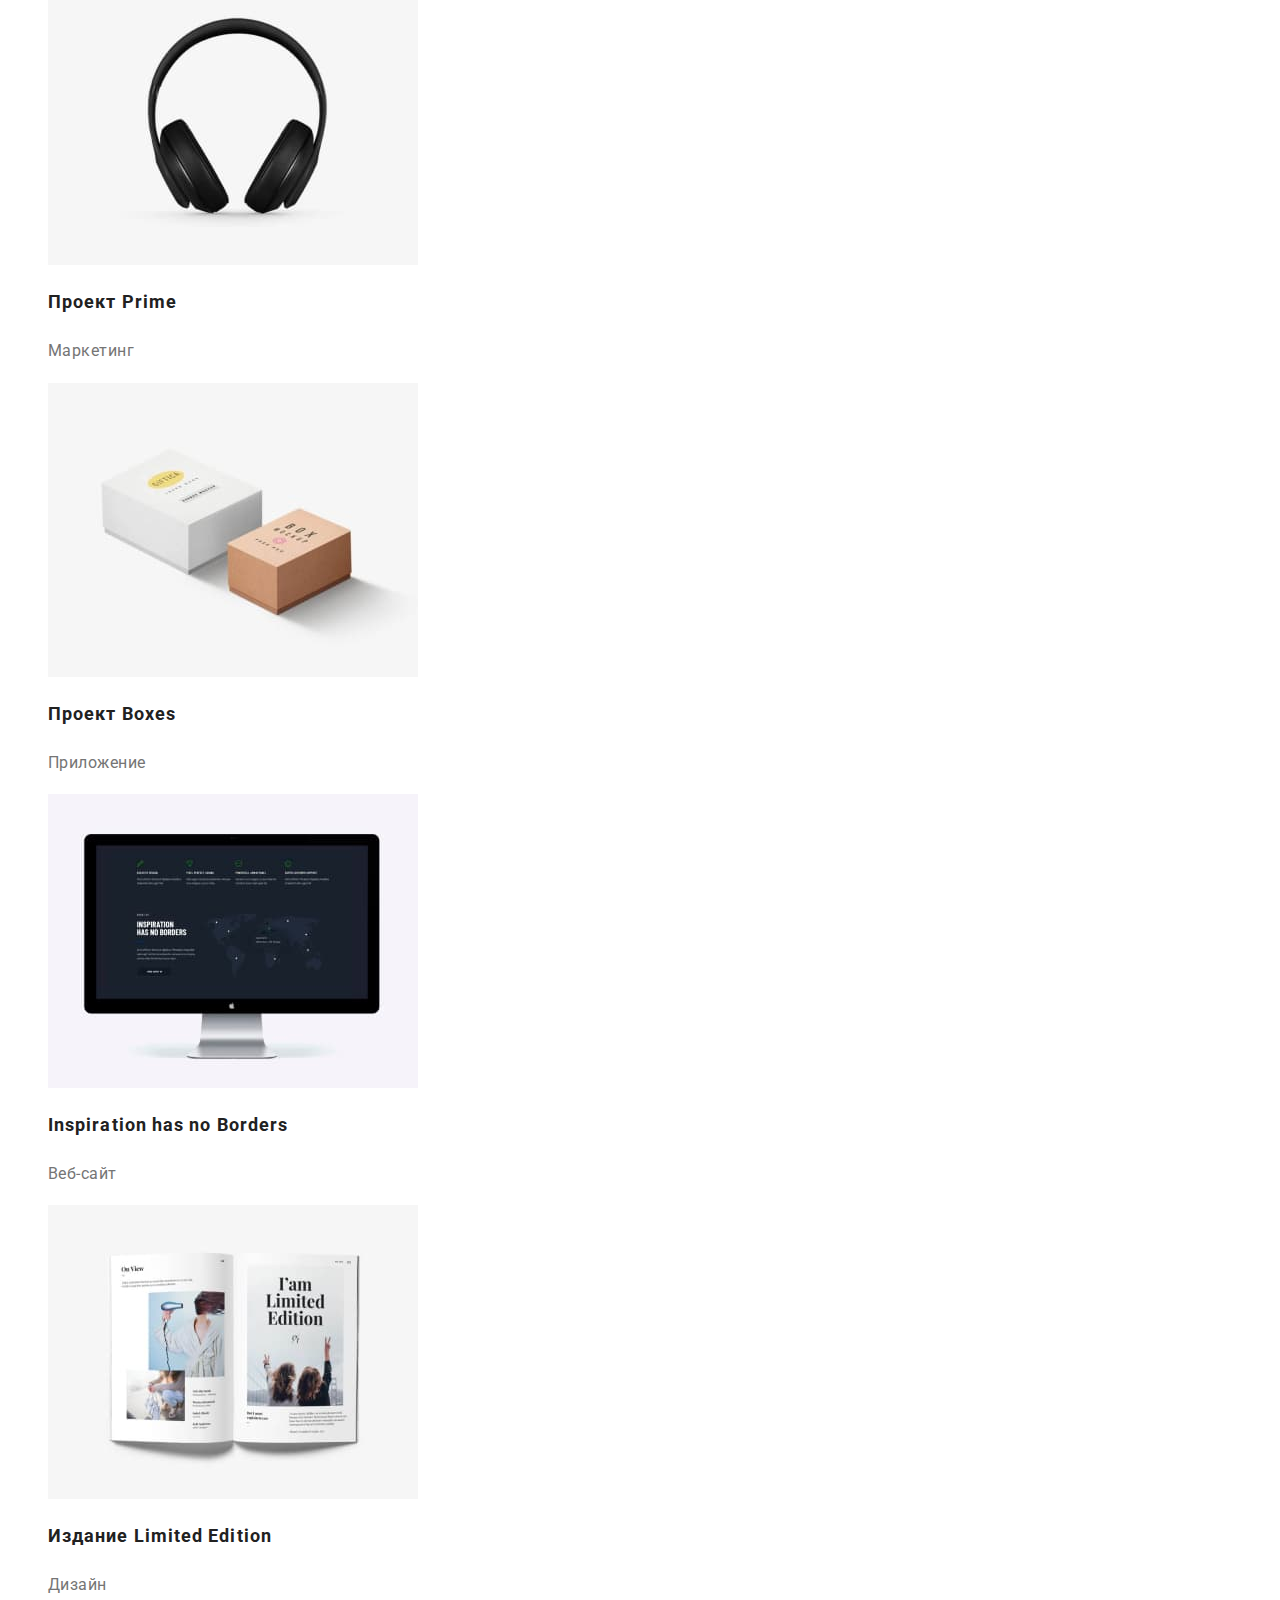
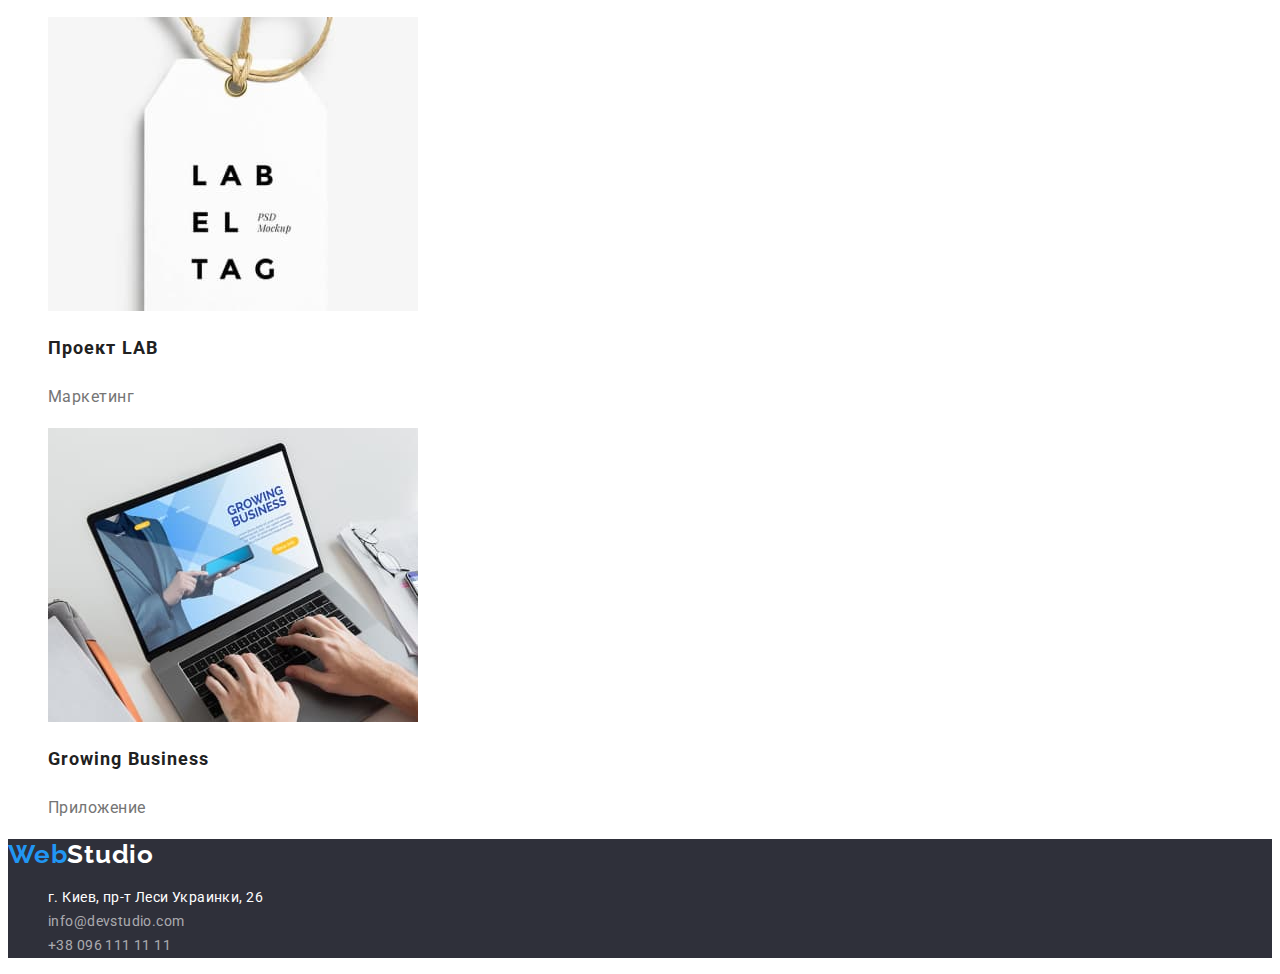
==== commit 7c081870: "goit-markup-hw-02" ====
--- a/portfolio.html
+++ b/portfolio.html
@@ -4,7 +4,7 @@
     <meta charset="UTF-8" />
     <meta http-equiv="X-UA-Compatible" content="IE=edge" />
     <meta name="viewport" content="width=device-width, initial-scale=1.0" />
-    <title>WebStudio</title>
+    <title>WebStudio-Портфолио</title>
     <link rel="preconnect" href="https://fonts.googleapis.com" />
     <link rel="preconnect" href="https://fonts.gstatic.com" crossorigin />
     <link
@@ -33,18 +33,19 @@
       </ul>
     </header>
     <main>
+      <h1 class="visually-hidden">WebStudio Портфолио</h1>
       <section>
         <ul class="list">
-          <li><button class="btn-filter" type="button">Все</button></li>
-          <li><button class="btn-filter" type="button">Веб-сайты</button></li>
-          <li><button class="btn-filter" type="button">Приложения</button></li>
-          <li><button class="btn-filter" type="button">Дизайн</button></li>
-          <li><button class="btn-filter" type="button">Маркетинг</button></li>
+          <li><button class="btn-text-portfolio btn-filter" type="button">Все</button></li>
+          <li><button class="btn-text-portfolio btn-filter" type="button">Веб-сайты</button></li>
+          <li><button class="btn-text-portfolio btn-filter" type="button">Приложения</button></li>
+          <li><button class="btn-text-portfolio btn-filter" type="button">Дизайн</button></li>
+          <li><button class="btn-text-portfolio btn-filter" type="button">Маркетинг</button></li>
         </ul>
         <ul class="list">
           <li>
             <img src="./images/portfolio1.jpg" width="370" height="294" alt="Технокряк" />
-            <h3 class="filter-title">Технокряк</h3>
+            <h2 class="filter-title">Технокряк</h3>
             <p class="filter-item">Веб-сайт</p>
           </li>
           <li>
@@ -54,22 +55,22 @@
               height="294"
               alt="Постер New Orlean vs Golden Star"
             />
-            <h3 class="filter-title">Постер <span lang="en">New Orlean vs Golden Star</span></h3>
+            <h2 class="filter-title">Постер <span lang="en">New Orlean vs Golden Star</span></h3>
             <p class="filter-item">Дизайн</p>
           </li>
           <li>
             <img src="./images/portfolio3.jpg" width="370" height="294" alt="Ресторан Seafood" />
-            <h3 class="filter-title">Ресторан <span lang="en">Seafood</span></h3>
+            <h2 class="filter-title">Ресторан <span lang="en">Seafood</span></h3>
             <p class="filter-item">Приложение</p>
           </li>
           <li>
             <img src="./images/portfolio4.jpg" width="370" height="294" alt="Проект Prime" />
-            <h3 class="filter-title">Проект <span lang="en">Prime</span></h3>
+            <h2 class="filter-title">Проект <span lang="en">Prime</span></h3>
             <p class="filter-item">Маркетинг</p>
           </li>
           <li>
             <img src="./images/portfolio5.jpg" width="370" height="294" alt="Проект Boxes" />
-            <h3 class="filter-title">Проект <span lang="en">Boxes</span></h3>
+            <h2 class="filter-title">Проект <span lang="en">Boxes</span></h3>
             <p class="filter-item">Приложение</p>
           </li>
           <li>
@@ -79,7 +80,7 @@
               height="294"
               alt="Inspiration has no Borders"
             />
-            <h3 class="filter-title" lang="en">Inspiration has no Borders</h3>
+            <h2 class="filter-title" lang="en">Inspiration has no Borders</h3>
             <p class="filter-item">Веб-сайт</p>
           </li>
           <li>
@@ -89,27 +90,27 @@
               height="294"
               alt="Издание Limited Edition"
             />
-            <h3 class="filter-title">Издание <span lang="en">Limited Edition</span></h3>
+            <h2 class="filter-title">Издание <span lang="en">Limited Edition</span></h3>
             <p class="filter-item">Дизайн</p>
           </li>
           <li>
             <img src="./images/portfolio8.jpg" width="370" height="294" alt="Проект LAB" />
-            <h3 class="filter-title">Проект <span lang="en">LAB</span></h3>
+            <h2 class="filter-title">Проект <span lang="en">LAB</span></h3>
             <p class="filter-item">Маркетинг</p>
           </li>
           <li>
             <img src="./images/portfolio9.jpg" width="370" height="294" alt="Growing Business" />
-            <h3 class="filter-title" lang="en">Growing Business</h3>
+            <h2 class="filter-title" lang="en">Growing Business</h3>
             <p class="filter-item">Приложение</p>
           </li>
         </ul>
       </section>
     </main>
     <footer class="footer">
-      <a class="footer-logo" lang="en" href="./index.html">
+      <a class="footer-logo link" lang="en" href="./index.html">
         <span class="footer-logo-web">Web</span><span class="footer-logo-studio">Studio</span>
       </a>
-      <address class="footer-address link">
+      <address>
         <ul class="list">
           <li>
             <a
--- a/css/styles.css
+++ b/css/styles.css
@@ -1,15 +1,53 @@
 :root {
-    --title-text-color: #212121;
-    --basic-text-color: #757575;
+    --title-text-color: #212121;    
     --accent-color: #2196F3;
-}
-body {
+    --logo-web: #2196F3;
+    --logo-studio-heder: #000000;
+    --logo-studio-footor: #FFFFFF;
+}
+body { 
     font-family: 'Roboto',  Tahoma, sans-serif;
-}
+    color: #757575;
+}
+
 .list { list-style: none; }
 .link { text-decoration: none; }
-
-/*-------------------------------INDEX----------------------------------*/
+.btn-text-web {
+    font-family: 'Roboto';
+    font-style: normal;
+    font-weight: 700;
+    font-size: 16px;
+    line-height: 1.87;
+    display: flex;
+    align-items: center;
+    text-align: center;
+    letter-spacing: 0.06em;
+    cursor: pointer;
+    border: none;
+}
+.btn-text-portfolio {
+    font-family: 'Roboto';
+    font-style: normal;
+    font-weight: 500;
+    font-size: 16px;
+    line-height: 1.62;
+    text-align: center;
+    letter-spacing: 0.03em;
+    cursor: pointer;
+    border: none;
+}
+.visually-hidden {
+    position: absolute;
+    white-space: nowrap;
+    width: 1px;
+    height: 1px;
+    overflow: hidden;
+    border: 0;
+    padding: 0;
+    clip: rect(0 0 0 0);
+    clip-path: inset(50%);
+    margin: -1px;
+}
 /*-------------------------------HEADER---------------------------------*/
 .header-logo {
     font-family: 'Raleway';
@@ -29,12 +67,9 @@
     letter-spacing: 0.03em;
     background: #ffffff;
 }
-.header-logo-web {
-    color: var(--accent-color);
-}
-.header-logo-studio {
-    color: #000000;
-}
+.header-logo-web { color: var(--logo-web); }
+.header-logo-studio { color: var(--logo-studio-heder); }
+
 .header-link {
     font-weight: 500;
     font-size: 14px;
@@ -70,7 +105,72 @@
     background: #ffffff;
     color: var(--accent-color);
 }
-/*-------------------------------MAIN---------------------------------*/
+/*-------------------------------FOOTER---------------------------------*/
+.footer { background: #2F303A; }
+
+.footer-logo {
+    font-family: 'Raleway';
+    font-style: normal;
+    font-weight: 700;
+    font-size: 26px;
+    line-height: 1.19;
+    letter-spacing: 0.03em;
+}
+.footer-logo:hover,
+.footer-logo:focus {
+    font-family: 'Raleway';
+    font-style: normal;
+    font-weight: 700;
+    font-size: 26px;
+    line-height: 1.19;
+    letter-spacing: 0.03em;
+    background: #2F303A;
+}
+
+.footer-logo-web { color: var(--logo-web);}
+.footer-logo-studio { color: var(--logo-studio-footor); }
+
+.footer-map {
+    font-style: normal;
+    font-weight: 400;
+    font-size: 14px;
+    line-height: 1.71;
+    letter-spacing: 0.03em;
+    color: #FFFFFF;
+}
+.footer-map:hover,
+.footer-map:focus {
+    font-style: normal;
+    font-weight: 400;
+    font-size: 14px;
+    line-height: 1.71;
+    letter-spacing: 0.03em;
+    background: #2F303A;
+    color: var(--accent-color);
+}
+.footer-gmail,
+.footer-tel {
+    font-style: normal;
+    font-weight: 400;
+    font-size: 14px;
+    line-height: 1.71;
+    letter-spacing: 0.03em;
+    color: rgba(255, 255, 255, 0.6);
+}
+.footer-gmail:hover,
+.footer-gmail:focus,
+.footer-tel:hover,
+.footer-tel:focus {
+    font-style: normal;
+    font-weight: 400;
+    font-size: 14px;
+    line-height: 1.71;
+    letter-spacing: 0.03em;
+    background: #2F303A;
+    color: var(--accent-color);
+}
+
+/*-------------------------------MAIN-STUDIO---------------------------------*/
 /*---------SECTION-TITLE----------*/
 .main-title {
     background: #2F303A;
@@ -84,30 +184,12 @@
     text-transform: uppercase;
     color: #FFFFFF;
 }
-.main-title-btn {
-    font-family: 'Roboto';
-    font-style: normal;
-    font-weight: 700;
-    font-size: 16px;
-    line-height: 1.87;
-    display: flex;
-    align-items: center;
-    text-align: center;
-    letter-spacing: 0.06em;
+.title-btn {
     color: #FFFFFF;
     background: var(--accent-color);
 }
-.main-title-btn:hover, 
-.main-title-btn:focus {
-    font-family: 'Roboto';
-    font-style: normal;
-    font-weight: 700;
-    font-size: 16px;
-    line-height: 1.87;
-    display: flex;
-    align-items: center;
-    text-align: center;
-    letter-spacing: 0.06em;
+.title-btn:hover, 
+.title-btn:focus {
     color: #FFFFFF;
     background: #188CE8;
 }
@@ -121,11 +203,9 @@
     color: var(--title-text-color);
 }
 .main-list-aside {
-    font-weight: 400;
-    font-size: 14px;
-    line-height: 1.14;
-    letter-spacing: 0.03em;
-    color: var(--basic-text-color);
+    font-size: 14px;
+    line-height: 1.14;
+    letter-spacing: 0.03em;
 }
 /*---------SECTION-WORK-------------*/
 .work-title {
@@ -137,9 +217,7 @@
     color: var(--title-text-color);
 }
 /*---------SECTION-COMANDS----------*/
-.comands {
-    background: #F5F4FA;
-}
+.comands { background: #F5F4FA; }
 .comands-title {
     font-weight: 700;
     font-size: 36px;
@@ -148,13 +226,9 @@
     letter-spacing: 0.03em;
     color: #212121;
 }
-.comands-product, 
-.comands-frontend, 
-.comands-marketing, 
-.comands-designer {
-    background: #FFFFFF;
-}
+.comands-wrap { background: #FFFFFF; }
 .comands-item {
+    font-weight: 500;
     font-size: 16px;
     line-height: 1.18;
     text-align: center;
@@ -162,112 +236,19 @@
     color: var(--title-text-color);
 }
 .comands-aside {
-    font-style: normal;
-    font-weight: 400;
     font-size: 16px;
     line-height: 1.18;
     text-align: center;
     letter-spacing: 0.03em;
-    color: var(--basic-text-color);
-}
-/*-------------------------------FOOTER---------------------------------*/
-.footer {
-    background: #2F303A;
-}
-.footer-logo {
-    text-decoration: none;
-    font-family: 'Raleway';
-    font-style: normal;
-    font-weight: 700;
-    font-size: 26px;
-    line-height: 1.19;
-    letter-spacing: 0.03em;
-}
-.footer-logo:hover,
-.footer-logo:focus {
-    text-decoration: none;
-    font-family: 'Raleway';
-    font-style: normal;
-    font-weight: 700;
-    font-size: 26px;
-    line-height: 1.19;
-    letter-spacing: 0.03em;
-    background: #2F303A;
-}
-.footer-logo-web {
-    color: var(--accent-color);
-}
-.footer-logo-studio {
-    color: #FFFFFF;
-}
-.footer-address {
-    font-style: normal;
-    font-weight: 400;
-    font-size: 14px;
-    line-height: 1.71;
-    letter-spacing: 0.03em;
-}
-.footer-map {
-    font-style: normal;
-    font-weight: 400;
-    font-size: 14px;
-    line-height: 1.71;
-    letter-spacing: 0.03em;
-    color: #FFFFFF;
-}
-.footer-map:hover,
-.footer-map:focus {
-    font-style: normal;
-    font-weight: 400;
-    font-size: 14px;
-    line-height: 1.71;
-    letter-spacing: 0.03em;
-    background: #2F303A;
-    color: #FFFFFF;
-}
-.footer-gmail, .footer-tel {
-    font-style: normal;
-    font-weight: 400;
-    font-size: 14px;
-    line-height: 1.71;
-    letter-spacing: 0.03em;
-    color: rgba(255, 255, 255, 0.6);
-}
-.footer-gmail:hover,
-.footer-gmail:focus,
-.footer-tel:hover,
-.footer-tel:focus {
-    font-style: normal;
-    font-weight: 400;
-    font-size: 14px;
-    line-height: 1.71;
-    letter-spacing: 0.03em;
-    background: #2F303A;
-    color: rgba(255, 255, 255, 0.6);
-}
-/*-------------------------------PORTFOLIO---------------------------------*/
-button {
-    border: none;
-}
+}
+
+/*-------------------------------MAIN-PORTFOLIO---------------------------------*/
 .btn-filter {
     font-family: 'Roboto';
-    font-style: normal;
-    font-weight: 500;
-    font-size: 16px;
-    line-height: 26px;
-    text-align: center;
-    letter-spacing: 0.03em;
     color: #212121;
     background: #F5F4FA;
 }
 .btn-filter:hover, :focus {
-    font-family: 'Roboto';
-    font-style: normal;
-    font-weight: 500;
-    font-size: 16px;
-    line-height: 1.62;
-    text-align: center;
-    letter-spacing: 0.03em;
     color: #FFFFFF;
     background: var(--accent-color);
 }
@@ -279,9 +260,7 @@
     color: var(--title-text-color);
 }
 .filter-item {
-    font-weight: 400;
     font-size: 16px;
     line-height: 1.9;
     letter-spacing: 0.03em;
-    color: var(--basic-text-color);
-}
+}
